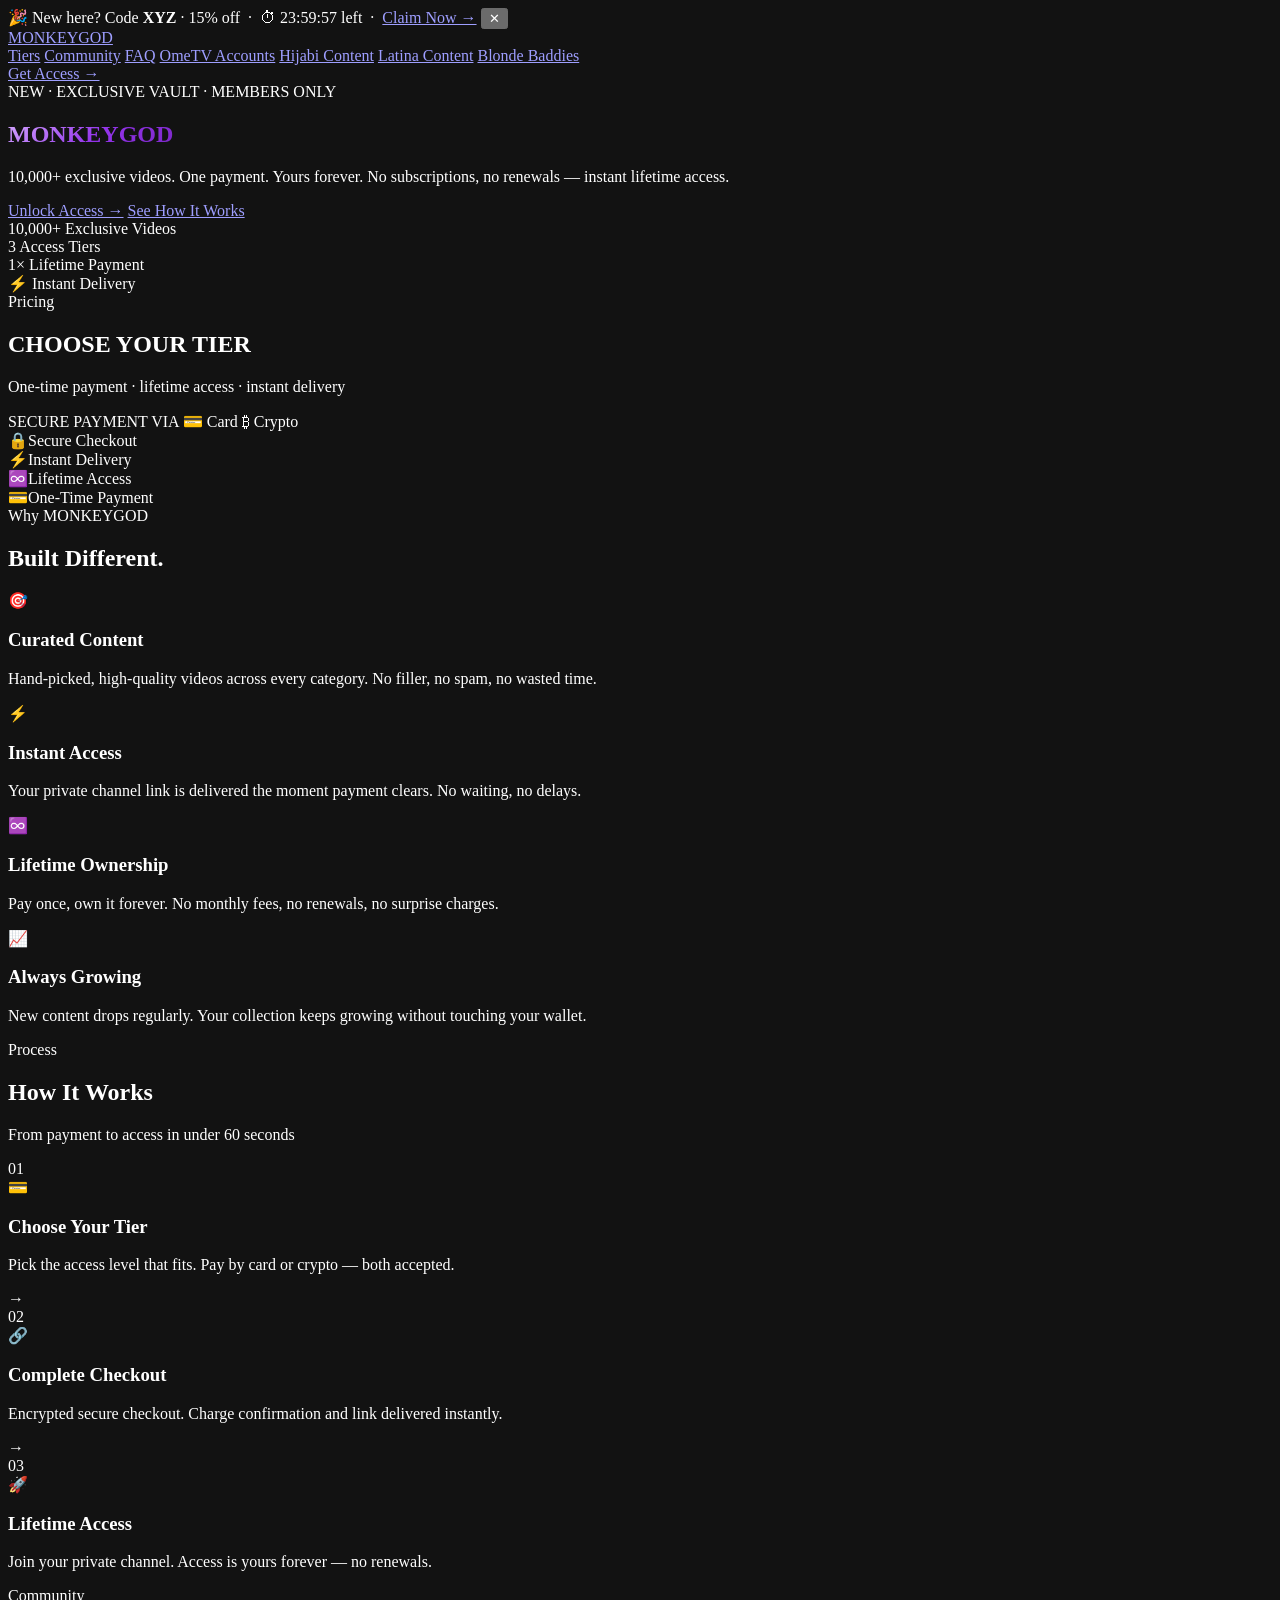
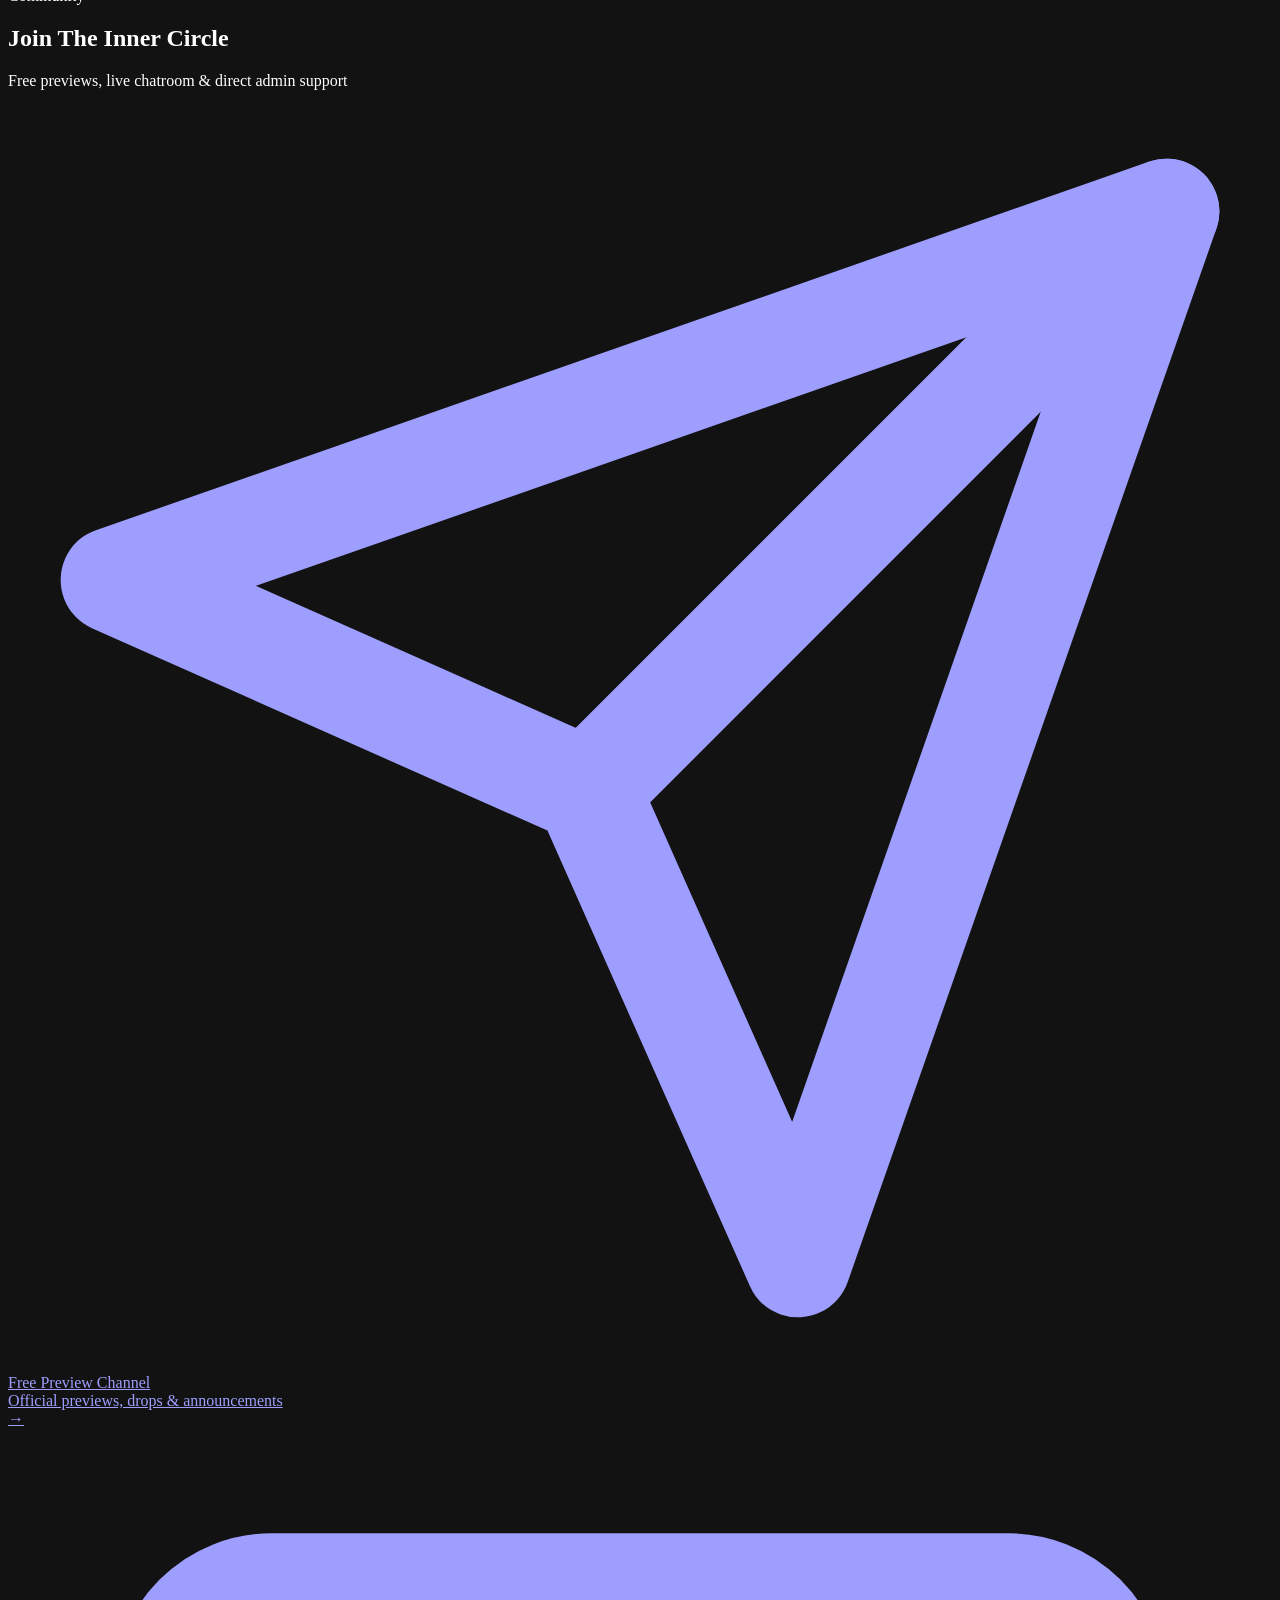
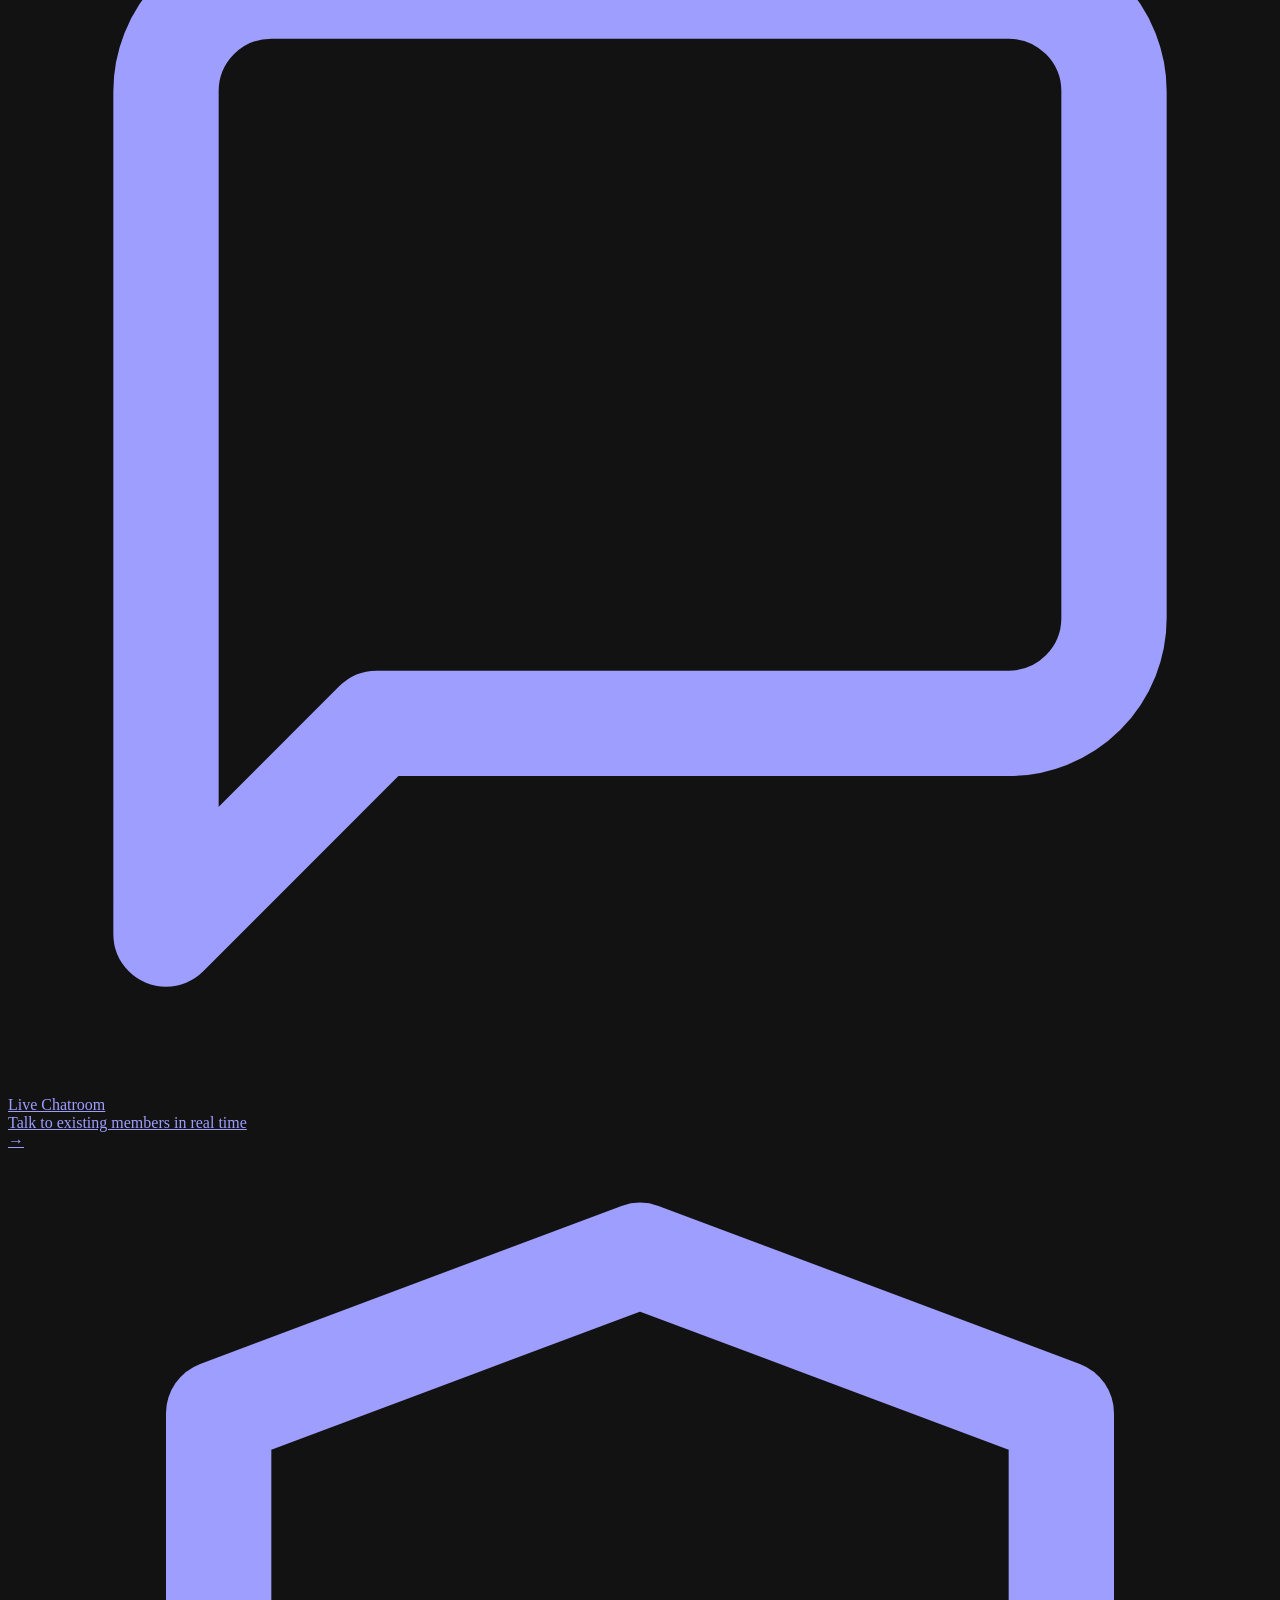
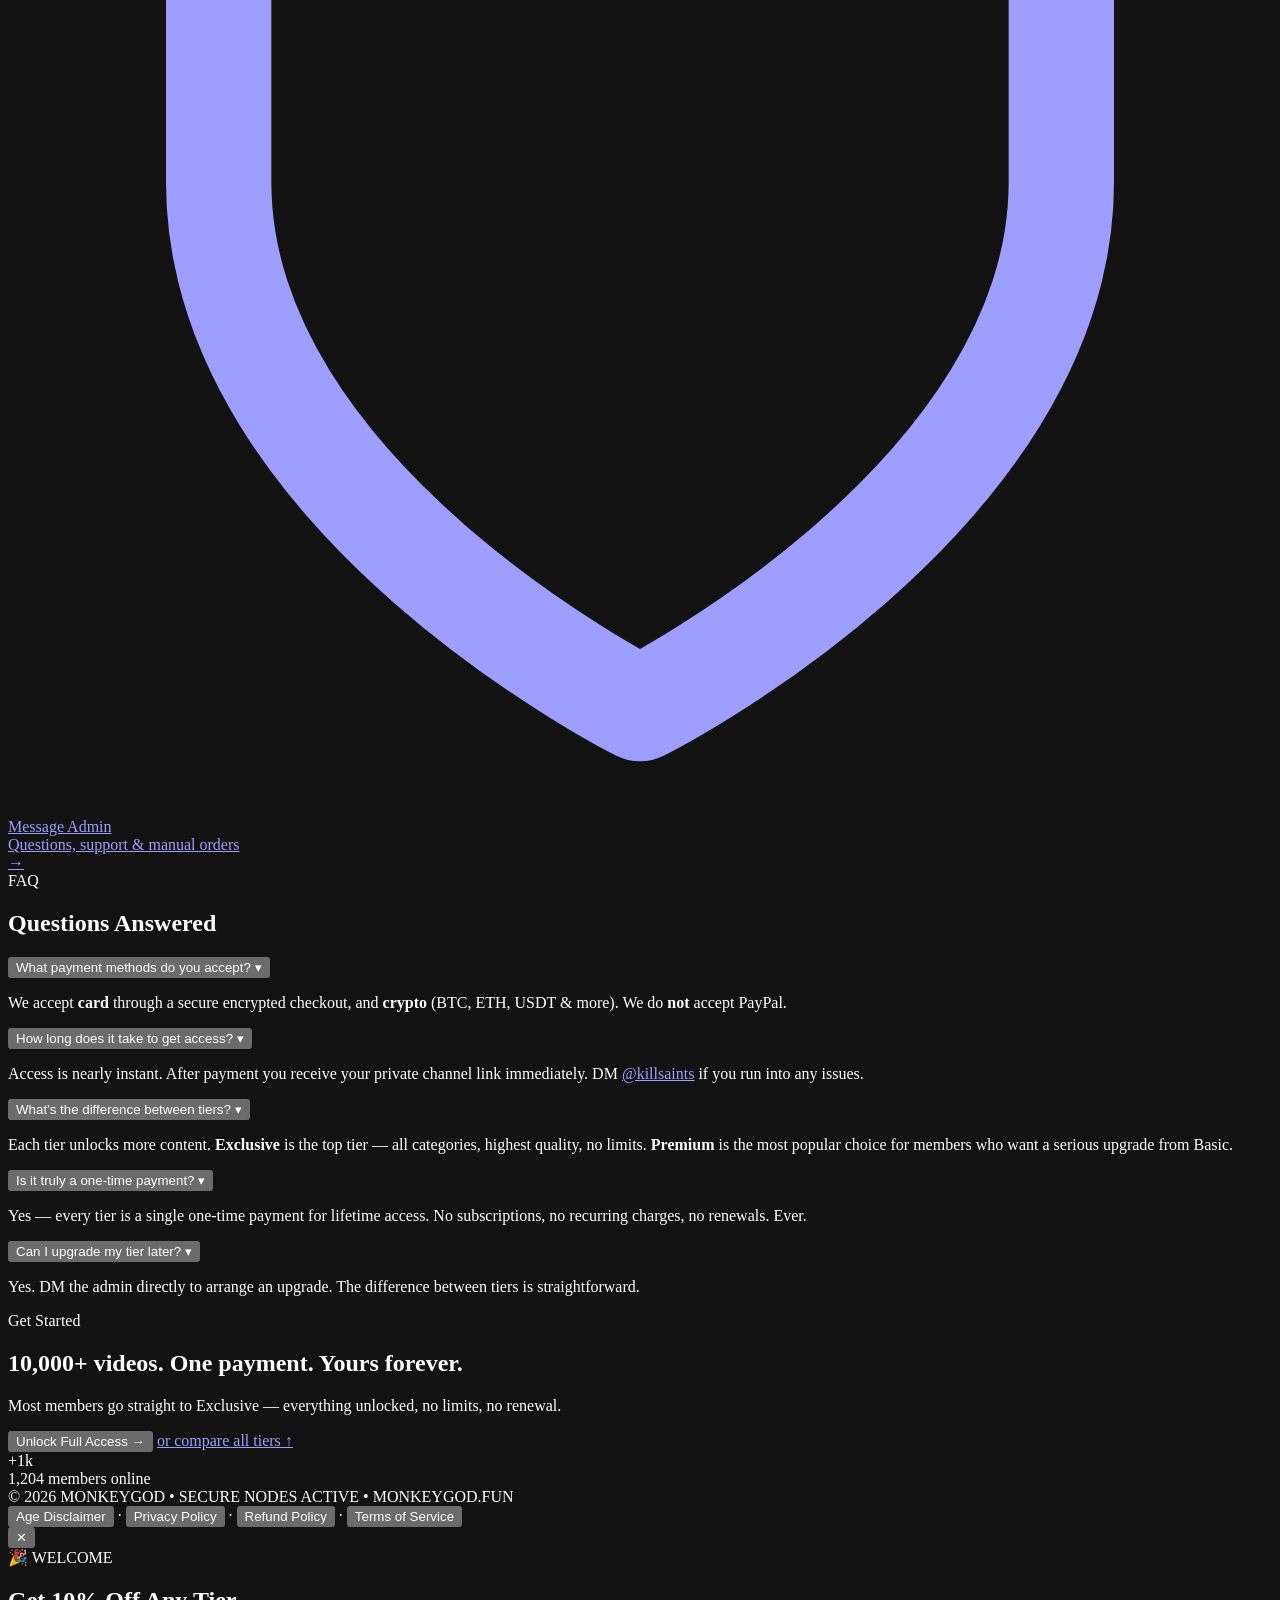
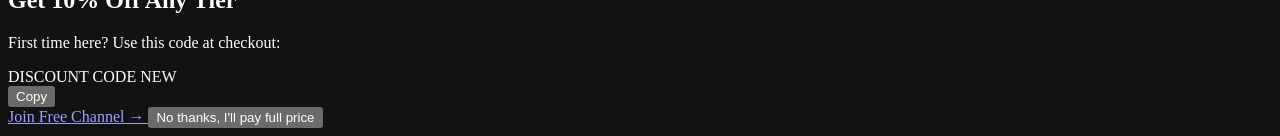
==== public/index.html @ 78e71efa "Update announcement code and contact information" ====
<!DOCTYPE html>
<html lang="en">
<head>
  <meta charset="utf-8" />
  <meta name="viewport" content="width=device-width, initial-scale=1" />
  <meta name="color-scheme" content="dark only" />
  <title>MONKEYGOD | Exclusive Access Vault</title>
  <meta name="description" content="Unlock the full MONKEYGOD vault. 10,000+ exclusive videos, lifetime access, instant delivery. Card &amp; crypto accepted." />
  <meta name="keywords" content="monkeygod, monkey app, omegle, ometv, no ban, unban system, vault" />
  <meta name="author" content="MONKEYGOD" />
  <meta property="og:site_name" content="MONKEYGOD" />
  <meta property="og:title" content="MONKEYGOD | Exclusive Access Vault" />
  <meta property="og:description" content="Unlock the full vault. Stay unbanned. Join the verified inner circle." />
  <meta property="og:type" content="website" />
  <meta property="og:image" content="/assets/og-image.svg" />
  <meta property="og:image:width" content="1200" />
  <meta property="og:image:height" content="630" />
  <meta name="twitter:card" content="summary_large_image" />
  <meta name="twitter:title" content="MONKEYGOD | Exclusive Access Vault" />
  <meta name="twitter:image" content="/assets/og-image.svg" />
  <link rel="icon" type="image/svg+xml" href="/assets/favicon.svg" />
  <link rel="preconnect" href="https://fonts.googleapis.com" />
  <link rel="preconnect" href="https://fonts.gstatic.com" crossorigin />
  <link href="https://fonts.googleapis.com/css2?family=Plus+Jakarta+Sans:wght@400;500;600;700;800;900&display=swap" rel="stylesheet" />
  <link rel="stylesheet" href="/styles.css?v=28" />
</head>
<body>

  <!-- ANNOUNCEMENT BANNER -->
  <div class="announce-bar" id="announce-bar">
    <span class="announce-text">
      🎉 New here? Code <strong class="announce-code">XYZ</strong> · 15% off
      &nbsp;·&nbsp;
      <span class="announce-timer-wrap">⏱ <span class="announce-timer" id="announce-timer">24:00:00</span> left</span>
      &nbsp;·&nbsp;
      <a href="#tiers" class="announce-link">Claim Now →</a>
    </span>
    <button class="announce-close" id="announce-close" aria-label="Dismiss banner">✕</button>
  </div>

  <!-- Background effects -->
  <div class="site-bg" aria-hidden="true">
    <div class="bg-grid"></div>
    <div class="bg-glow-top"></div>
    <div class="bg-glow-mid"></div>
  </div>

  <!-- NAV -->
  <header class="site-nav" id="site-nav">
    <div class="nav-inner">
      <a class="nav-logo" href="/">MONKEYGOD</a>
      <nav class="nav-links" aria-label="Site navigation">
        <a href="#tiers">Tiers</a>
        <a href="#community">Community</a>
        <a href="#faq">FAQ</a>
        <a href="/ometv">OmeTV Accounts</a>
        <a href="https://jabigod.xyz" target="_blank" rel="noopener">Hijabi Content</a>
        <a href="https://latinagod.xyz" target="_blank" rel="noopener">Latina Content</a>
        <a href="https://blondebaddies.xyz" target="_blank" rel="noopener">Blonde Baddies</a>
      </nav>
      <a href="#tiers" class="nav-cta">Get Access →</a>
    </div>
  </header>

  <!-- HERO -->
  <section class="hero">
    <div class="hero-inner">
      <div class="hero-eyebrow-pill">
        <span class="hero-pulse"></span>
        NEW · EXCLUSIVE VAULT · MEMBERS ONLY
      </div>
      <h1 class="hero-headline">
        <span style="background:linear-gradient(140deg,#d4a8ff 0%,#9333ea 55%,#7c28c7 100%);-webkit-background-clip:text;-webkit-text-fill-color:transparent;background-clip:text;display:inline-block">MONKEYGOD</span>
      </h1>
      <p class="hero-sub">10,000+ exclusive videos. One payment. Yours forever. No subscriptions, no renewals — instant lifetime access.</p>
      <div class="hero-actions">
        <a href="#tiers" class="hero-btn">Unlock Access →</a>
        <a href="#how" class="hero-ghost">See How It Works</a>
      </div>
      <div class="hero-stats">
        <div class="hero-stat">
          <span class="hero-stat-num">10,000+</span>
          <span class="hero-stat-label">Exclusive Videos</span>
        </div>
        <div class="hero-stat-div"></div>
        <div class="hero-stat">
          <span class="hero-stat-num">3</span>
          <span class="hero-stat-label">Access Tiers</span>
        </div>
        <div class="hero-stat-div"></div>
        <div class="hero-stat">
          <span class="hero-stat-num">1×</span>
          <span class="hero-stat-label">Lifetime Payment</span>
        </div>
        <div class="hero-stat-div"></div>
        <div class="hero-stat">
          <span class="hero-stat-num">⚡</span>
          <span class="hero-stat-label">Instant Delivery</span>
        </div>
      </div>
    </div>
  </section>

  <!-- PREVIEW SLIDER (hidden until videos added to config) -->
  <div class="preview-slider" id="preview-slider" hidden>
    <div class="ps-inner">
      <div class="ps-viewport">
        <div class="ps-track" id="ps-track"></div>
        <button class="ps-mute" id="ps-mute" aria-label="Toggle sound">🔇</button>
      </div>
      <button class="ps-arrow ps-prev" id="ps-prev" aria-label="Previous">‹</button>
      <button class="ps-arrow ps-next" id="ps-next" aria-label="Next">›</button>
      <div class="ps-dots" id="ps-dots"></div>
    </div>
  </div>

  <!-- PRICING — THE CENTERPIECE -->
  <section class="tiers-section reveal" id="tiers">
    <div class="section-inner">
      <div class="tiers-header">
        <div class="section-eyebrow">Pricing</div>
        <h2 class="tiers-title">CHOOSE YOUR TIER</h2>
        <p class="tiers-sub">One-time payment · lifetime access · instant delivery</p>
      </div>
      <div id="tier-grid" class="tier-grid"></div>
      <div class="pay-methods">
        SECURE PAYMENT VIA
        <span class="chip">💳 Card</span>
        <span class="chip">₿ Crypto</span>
      </div>
    </div>
  </section>

  <!-- TRUST STRIP -->
  <div class="trust-strip reveal">
    <div class="trust-item"><span class="trust-icon">🔒</span>Secure Checkout</div>
    <div class="trust-sep" aria-hidden="true"></div>
    <div class="trust-item"><span class="trust-icon">⚡</span>Instant Delivery</div>
    <div class="trust-sep" aria-hidden="true"></div>
    <div class="trust-item"><span class="trust-icon">♾️</span>Lifetime Access</div>
    <div class="trust-sep" aria-hidden="true"></div>
    <div class="trust-item"><span class="trust-icon">💳</span>One-Time Payment</div>
  </div>

  <!-- WHY MONKEYGOD -->
  <section class="page-section why-section reveal" id="why">
    <div class="section-inner">
      <div class="section-eyebrow">Why MONKEYGOD</div>
      <h2 class="section-title">Built Different.</h2>
      <div class="why-grid">
        <div class="why-card">
          <div class="why-icon">🎯</div>
          <h3>Curated Content</h3>
          <p>Hand-picked, high-quality videos across every category. No filler, no spam, no wasted time.</p>
        </div>
        <div class="why-card">
          <div class="why-icon">⚡</div>
          <h3>Instant Access</h3>
          <p>Your private channel link is delivered the moment payment clears. No waiting, no delays.</p>
        </div>
        <div class="why-card">
          <div class="why-icon">♾️</div>
          <h3>Lifetime Ownership</h3>
          <p>Pay once, own it forever. No monthly fees, no renewals, no surprise charges.</p>
        </div>
        <div class="why-card">
          <div class="why-icon">📈</div>
          <h3>Always Growing</h3>
          <p>New content drops regularly. Your collection keeps growing without touching your wallet.</p>
        </div>
      </div>
    </div>
  </section>

  <!-- HOW IT WORKS -->
  <section class="page-section how-section reveal" id="how">
    <div class="section-inner">
      <div class="section-eyebrow">Process</div>
      <h2 class="section-title">How It Works</h2>
      <p class="section-sub">From payment to access in under 60 seconds</p>
      <div class="steps">
        <div class="step">
          <div class="step-num">01</div>
          <div class="step-icon">💳</div>
          <h3 class="step-title">Choose Your Tier</h3>
          <p class="step-desc">Pick the access level that fits. Pay by card or crypto — both accepted.</p>
        </div>
        <div class="step-arrow" aria-hidden="true">→</div>
        <div class="step">
          <div class="step-num">02</div>
          <div class="step-icon">🔗</div>
          <h3 class="step-title">Complete Checkout</h3>
          <p class="step-desc">Encrypted secure checkout. Charge confirmation and link delivered instantly.</p>
        </div>
        <div class="step-arrow" aria-hidden="true">→</div>
        <div class="step">
          <div class="step-num">03</div>
          <div class="step-icon">🚀</div>
          <h3 class="step-title">Lifetime Access</h3>
          <p class="step-desc">Join your private channel. Access is yours forever — no renewals.</p>
        </div>
      </div>
    </div>
  </section>

  <!-- COMMUNITY -->
  <section class="page-section community-section reveal" id="community">
    <div class="section-inner">
      <div class="section-eyebrow">Community</div>
      <h2 class="section-title">Join The Inner Circle</h2>
      <p class="section-sub">Free previews, live chatroom &amp; direct admin support</p>

      <div class="community-links">
        <a id="btn-channel" class="community-card" href="#" target="_blank" rel="noopener">
          <div class="community-icon">
            <svg viewBox="0 0 24 24" fill="none" stroke="currentColor" stroke-width="2" stroke-linecap="round" stroke-linejoin="round" aria-hidden="true">
              <line x1="22" y1="2" x2="11" y2="13"></line>
              <polygon points="22 2 15 22 11 13 2 9 22 2"></polygon>
            </svg>
          </div>
          <div class="community-text">
            <div class="community-title">Free Preview Channel</div>
            <div class="community-sub">Official previews, drops &amp; announcements</div>
          </div>
          <span class="community-arrow" aria-hidden="true">→</span>
        </a>

        <a id="btn-chatroom" class="community-card" href="#" target="_blank" rel="noopener">
          <div class="community-icon">
            <svg viewBox="0 0 24 24" fill="none" stroke="currentColor" stroke-width="2" stroke-linecap="round" stroke-linejoin="round" aria-hidden="true">
              <path d="M21 15a2 2 0 0 1-2 2H7l-4 4V5a2 2 0 0 1 2-2h14a2 2 0 0 1 2 2z"></path>
            </svg>
          </div>
          <div class="community-text">
            <div class="community-title">Live Chatroom</div>
            <div class="community-sub">Talk to existing members in real time</div>
          </div>
          <span class="community-arrow" aria-hidden="true">→</span>
        </a>

        <a id="btn-admin" class="community-card" href="#" target="_blank" rel="noopener">
          <div class="community-icon">
            <svg viewBox="0 0 24 24" fill="none" stroke="currentColor" stroke-width="2" stroke-linecap="round" stroke-linejoin="round" aria-hidden="true">
              <path d="M12 22s8-4 8-10V5l-8-3-8 3v7c0 6 8 10 8 10z"></path>
            </svg>
          </div>
          <div class="community-text">
            <div class="community-title">Message Admin</div>
            <div class="community-sub">Questions, support &amp; manual orders</div>
          </div>
          <span class="community-arrow" aria-hidden="true">→</span>
        </a>
      </div>
    </div>
  </section>

  <!-- FAQ -->
  <section class="page-section faq-section reveal" id="faq">
    <div class="section-inner faq-inner">
      <div class="section-eyebrow">FAQ</div>
      <h2 class="section-title">Questions Answered</h2>
      <div class="faq">
        <div class="faq-item">
          <button class="faq-question">What payment methods do you accept? <span class="faq-chevron">▾</span></button>
          <div class="faq-answer"><p>We accept <b>card</b> through a secure encrypted checkout, and <b>crypto</b> (BTC, ETH, USDT &amp; more). We do <b>not</b> accept PayPal.</p></div>
        </div>
        <div class="faq-item">
          <button class="faq-question">How long does it take to get access? <span class="faq-chevron">▾</span></button>
          <div class="faq-answer"><p>Access is nearly instant. After payment you receive your private channel link immediately. DM <a href="https://t.me/killsaints" target="_blank" rel="noopener">@killsaints</a> if you run into any issues.</p></div>
        </div>
        <div class="faq-item">
          <button class="faq-question">What's the difference between tiers? <span class="faq-chevron">▾</span></button>
          <div class="faq-answer"><p>Each tier unlocks more content. <b>Exclusive</b> is the top tier — all categories, highest quality, no limits. <b>Premium</b> is the most popular choice for members who want a serious upgrade from Basic.</p></div>
        </div>
        <div class="faq-item">
          <button class="faq-question">Is it truly a one-time payment? <span class="faq-chevron">▾</span></button>
          <div class="faq-answer"><p>Yes — every tier is a single one-time payment for lifetime access. No subscriptions, no recurring charges, no renewals. Ever.</p></div>
        </div>
        <div class="faq-item">
          <button class="faq-question">Can I upgrade my tier later? <span class="faq-chevron">▾</span></button>
          <div class="faq-answer"><p>Yes. DM the admin directly to arrange an upgrade. The difference between tiers is straightforward.</p></div>
        </div>
      </div>
    </div>
  </section>

  <!-- FINAL CTA -->
  <section class="final-cta reveal">
    <div class="final-cta-inner">
      <div class="section-eyebrow">Get Started</div>
      <h2 class="cta-heading">10,000+ videos. One payment. Yours forever.</h2>
      <p class="cta-sub">Most members go straight to Exclusive — everything unlocked, no limits, no renewal.</p>
      <button class="hero-btn" id="cta-exclusive-btn">Unlock Full Access →</button>
      <a href="#tiers" class="cta-compare">or compare all tiers ↑</a>
    </div>
  </section>

  <!-- MEMBERS BAR -->
  <div class="members">
    <div class="member-dots"><span></span><span></span><span></span><span>+1k</span></div>
    <span id="members-count">1,204 members online</span>
  </div>

  <!-- FOOTER -->
  <footer class="site-footer">
    &copy; 2026 MONKEYGOD &bull; SECURE NODES ACTIVE &bull; MONKEYGOD.FUN
    <div class="footer-legal">
      <button class="legal-btn" data-policy="age">Age Disclaimer</button>
      <span class="footer-sep">·</span>
      <button class="legal-btn" data-policy="privacy">Privacy Policy</button>
      <span class="footer-sep">·</span>
      <button class="legal-btn" data-policy="refund">Refund Policy</button>
      <span class="footer-sep">·</span>
      <button class="legal-btn" data-policy="terms">Terms of Service</button>
    </div>
  </footer>

  <!-- WELCOME POPUP -->
  <div id="welcome-popup" class="welcome-overlay" hidden>
    <div class="welcome-card" role="dialog" aria-modal="true">
      <button class="welcome-close" id="welcome-close" aria-label="Close">✕</button>
      <div class="welcome-tag">🎉 WELCOME</div>
      <h2 class="welcome-title">Get 10% Off Any Tier</h2>
      <p class="welcome-sub">First time here? Use this code at checkout:</p>
      <div class="welcome-code-chip">
        <div class="welcome-code-inner">
          <span class="welcome-code-label">DISCOUNT CODE</span>
          <span class="welcome-code-val">NEW</span>
        </div>
        <button class="welcome-code-copy" id="welcome-copy" aria-label="Copy discount code">Copy</button>
      </div>
      <a class="welcome-btn" href="https://t.me/+Q2cSul0OxOs1ODhh" target="_blank" rel="noopener" id="welcome-join">
        Join Free Channel →
      </a>
      <button class="welcome-skip" id="welcome-skip">No thanks, I'll pay full price</button>
    </div>
  </div>

  <!-- CRYPTO MODAL -->
  <div id="crypto-modal" class="modal-overlay" hidden>
    <div class="modal" role="dialog" aria-modal="true" aria-labelledby="cr-title">
      <button class="modal-close" data-close>✕</button>
      <h3 id="cr-title" class="modal-title">Pay with Crypto</h3>
      <p class="modal-sub">Send <b id="cr-amount">—</b> for <b id="cr-product">—</b> to any address below.</p>
      <div id="crypto-list" class="crypto-list"></div>
      <a id="cr-admin" class="pay-btn pay-btn-card" href="#" target="_blank" rel="noopener">📨 Message Admin</a>
      <p class="co-fineprint">Double-check the network before sending. Wrong-network transfers can't be recovered.</p>
    </div>
  </div>

  <!-- POLICY MODAL -->
  <div id="policy-modal" class="modal-overlay" hidden>
    <div class="modal policy-modal" role="dialog" aria-modal="true" aria-labelledby="policy-title">
      <button class="modal-close" id="policy-close">✕</button>
      <h3 id="policy-title" class="modal-title"></h3>
      <div id="policy-body" class="policy-body"></div>
    </div>
  </div>

  <div id="toast" class="toast" hidden></div>

  <script src="/script.js?v=22"></script>
  <script>
  /* ── Welcome popup — shows once per browser session ── */
  (function () {
    if (sessionStorage.getItem('mg_popup_seen')) return;
    const popup = document.getElementById('welcome-popup');
    const close = () => {
      popup.classList.remove('welcome-visible');
      setTimeout(() => { popup.hidden = true; }, 280);
      sessionStorage.setItem('mg_popup_seen', '1');
      document.body.style.overflow = '';
    };
    setTimeout(() => {
      popup.hidden = false;
      requestAnimationFrame(() => popup.classList.add('welcome-visible'));
      document.body.style.overflow = 'hidden';
    }, 1800);
    document.getElementById('welcome-close').addEventListener('click', close);
    document.getElementById('welcome-skip').addEventListener('click', close);
    document.getElementById('welcome-join').addEventListener('click', close);
    popup.addEventListener('click', e => { if (e.target === popup) close(); });
    document.addEventListener('keydown', e => { if (e.key === 'Escape' && !popup.hidden) close(); });
    document.getElementById('welcome-copy').addEventListener('click', async function () {
      try { await navigator.clipboard.writeText('NEW'); } catch {}
      this.textContent = 'Copied ✓';
      setTimeout(() => { if (this) this.textContent = 'Copy'; }, 2000);
    });
  })();
  </script>
  <script>
  /* ── 24h Banner Countdown (code NEW · 10% off) ── */
  (function () {
    var COUNTDOWN_DURATION = 24 * 60 * 60 * 1000;
    var COUNTDOWN_KEY      = 'mg_countdown_start';

    var bar     = document.getElementById('announce-bar');
    var timerEl = document.getElementById('announce-timer');
    var closeBtn= document.getElementById('announce-close');

    function hideBanner(instant) {
      if (!bar) return;
      bar.classList.add('announce-hidden');
      document.documentElement.style.setProperty('--banner-h', '0px');
      if (instant) { bar.hidden = true; }
      else         { setTimeout(function(){ bar.hidden = true; }, 320); }
    }

    // Countdown restarts every 24h per visitor — it's a recurring nudge
    // toward the evergreen NEW/10% code, not a one-time expiring sale.
    if (!localStorage.getItem(COUNTDOWN_KEY)) {
      localStorage.setItem(COUNTDOWN_KEY, String(Date.now()));
    }
    var countdownStart = parseInt(localStorage.getItem(COUNTDOWN_KEY), 10);

    function pad(n) { return String(n).padStart(2, '0'); }

    function tick() {
      var elapsed = Date.now() - countdownStart;
      var remaining = COUNTDOWN_DURATION - (elapsed % COUNTDOWN_DURATION);
      var h = Math.floor(remaining / 3600000);
      var m = Math.floor((remaining % 3600000) / 60000);
      var s = Math.floor((remaining % 60000) / 1000);
      if (timerEl) timerEl.textContent = pad(h) + ':' + pad(m) + ':' + pad(s);
    }

    tick();
    var iv = setInterval(tick, 1000);

    // X closes the banner visually for this session; timer keeps running
    // in the background and it reappears on the next fresh session.
    function dismissBanner() {
      hideBanner(false);
      sessionStorage.setItem('mg_banner_dismissed', '1');
    }
    if (sessionStorage.getItem('mg_banner_dismissed')) { hideBanner(true); }
    if (closeBtn) closeBtn.addEventListener('click', dismissBanner);
  })();
  </script>
  <script>
  /* ── Legal policy modals ── */
  (function () {
    const POLICIES = {
      age: {
        title: 'Age Disclaimer',
        html: `
          <p><strong>This website contains adult content intended for individuals 18 years of age or older.</strong></p>
          <p>By accessing MONKEYGOD and any content hosted on this platform, you confirm and represent that:</p>
          <ul>
            <li>You are at least 18 years of age, or the age of majority in your jurisdiction, whichever is greater.</li>
            <li>Viewing adult content is legal in your jurisdiction.</li>
            <li>You are accessing this content of your own free will and are not doing so on behalf of a minor.</li>
            <li>You understand this site contains explicit adult material and you consent to viewing it.</li>
          </ul>
          <p>If you are under 18 years of age, or if adult content is illegal in your jurisdiction, you must exit this site immediately.</p>
          <p><strong>Parental Controls:</strong> Parents and guardians are advised to use parental control software to prevent minors from accessing adult content online. Resources such as <a href="https://www.cybertipline.org" target="_blank" rel="noopener">CyberTipline</a> are available to report illegal content involving minors.</p>
          <p>All models, performers, and individuals depicted in content distributed through this platform are 18 years of age or older at the time of production. Age verification records are maintained in compliance with applicable law.</p>
        `
      },
      privacy: {
        title: 'Privacy Policy',
        html: `
          <p><em>Last updated: January 2026</em></p>
          <h4>Information We Collect</h4>
          <p>We collect only the minimum information necessary to operate this service:</p>
          <ul>
            <li><strong>Payment information</strong> — processed securely by our encrypted payment processor. We never store, see, or have access to your card number or CVV.</li>
            <li><strong>Contact information</strong> — if you voluntarily message admin, your Telegram username may be retained to fulfil your order.</li>
            <li><strong>Technical data</strong> — IP address and browser type, logged automatically for security and fraud prevention.</li>
          </ul>
          <h4>How We Use Your Information</h4>
          <ul>
            <li>To process and fulfil your order</li>
            <li>To contact you regarding your purchase</li>
            <li>To prevent fraud and abuse</li>
          </ul>
          <h4>Data Sharing</h4>
          <p>We do not sell, rent, or share your personal information with third parties except as required to process payments or as required by law.</p>
          <h4>Data Retention</h4>
          <p>Transaction records are retained for a minimum of 7 years as required by financial regulations. Technical logs are purged after 90 days.</p>
          <h4>Your Rights</h4>
          <p>Depending on your jurisdiction, you may have the right to access, correct, or delete your personal data. To submit a data request, contact admin via Telegram.</p>
          <h4>Cookies</h4>
          <p>This site uses only essential session cookies required for checkout functionality. No tracking or advertising cookies are used.</p>
          <h4>Contact</h4>
          <p>For privacy-related enquiries, contact us via Telegram: @killsaints</p>
        `
      },
      refund: {
        title: 'Refund Policy',
        html: `
          <p><em>Last updated: January 2026</em></p>
          <h4>All Sales Are Final</h4>
          <p>Due to the nature of digital content, all purchases are final and non-refundable once access has been delivered. By completing checkout, you acknowledge that you waive any right to a refund once your private channel link has been provided.</p>
          <h4>Non-Delivery</h4>
          <p>If you completed payment but did not receive access within 24 hours, contact admin via Telegram (@killsaints) with proof of payment. We will fulfil your order promptly or, at our sole discretion, issue a refund.</p>
          <h4>Duplicate Charges</h4>
          <p>If you were charged more than once for the same order, contact admin immediately with both transaction receipts. Duplicate charges will be fully refunded.</p>
          <h4>Chargebacks</h4>
          <p>Filing a chargeback without first contacting us may result in permanent termination of your access and a ban from future purchases. We cooperate fully with payment processors on dispute investigations and will provide evidence of delivery.</p>
          <h4>Contact</h4>
          <p>All refund enquiries: Telegram @killsaints. Please include your payment confirmation number.</p>
        `
      },
      terms: {
        title: 'Terms of Service',
        html: `
          <p><em>Last updated: January 2026</em></p>
          <h4>1. Eligibility</h4>
          <p>You must be at least 18 years of age to access or purchase from this platform. By using this site you represent that you meet this requirement. Access by minors is strictly prohibited.</p>
          <h4>2. License</h4>
          <p>Upon purchase, you receive a personal, non-exclusive, non-transferable license to access the content in your purchased tier for personal, non-commercial use only. One license per individual. Sharing account access is prohibited.</p>
          <h4>3. Prohibited Conduct</h4>
          <p>You agree not to:</p>
          <ul>
            <li>Redistribute, re-upload, resell, or share any content from this platform</li>
            <li>Share your private channel link with any third party</li>
            <li>Screenshot, record, or otherwise copy content for distribution</li>
            <li>Use content for any commercial purpose</li>
            <li>Attempt to circumvent any access controls</li>
            <li>Use this platform for any unlawful purpose</li>
          </ul>
          <h4>4. DMCA &amp; Content Removal</h4>
          <p>We respect intellectual property rights and comply fully with the Digital Millennium Copyright Act (DMCA) and all applicable content removal laws. If you believe any content hosted or distributed through this platform infringes your copyright or violates any law, submit a takedown notice to:</p>
          <p><strong>DMCA Agent:</strong> Telegram @killsaints<br>
          Include: (a) identification of the copyrighted work, (b) identification of the infringing material and its location, (c) your contact information, (d) a statement of good faith belief, (e) a statement of accuracy under penalty of perjury.</p>
          <p><strong>We will remove any reported content promptly upon receipt of a valid notice.</strong> We do not protect infringing content and maintain a repeat-infringer termination policy.</p>
          <h4>5. Termination</h4>
          <p>We reserve the right to revoke access without refund for violation of these terms, including redistribution of content or chargebacks filed in bad faith.</p>
          <h4>6. Disclaimer</h4>
          <p>Content is provided "as is." We make no warranties regarding uninterrupted access. We are not liable for any damages arising from use of this platform beyond the amount paid for access.</p>
          <h4>7. Governing Law</h4>
          <p>These terms are governed by applicable law. Disputes shall be resolved through binding arbitration or the courts of the applicable jurisdiction.</p>
          <h4>8. Changes</h4>
          <p>We may update these terms at any time. Continued use of the platform after changes constitutes acceptance of the revised terms.</p>
        `
      }
    };

    const overlay = document.getElementById('policy-modal');
    const titleEl = document.getElementById('policy-title');
    const bodyEl  = document.getElementById('policy-body');
    const closeBtn = document.getElementById('policy-close');

    function openPolicy(key) {
      const p = POLICIES[key];
      if (!p) return;
      titleEl.textContent = p.title;
      bodyEl.innerHTML = p.html;
      overlay.hidden = false;
      document.body.style.overflow = 'hidden';
    }
    function closePolicy() {
      overlay.hidden = true;
      document.body.style.overflow = '';
    }

    document.querySelectorAll('.legal-btn').forEach(btn =>
      btn.addEventListener('click', () => openPolicy(btn.dataset.policy))
    );
    closeBtn.addEventListener('click', closePolicy);
    overlay.addEventListener('click', e => { if (e.target === overlay) closePolicy(); });
    document.addEventListener('keydown', e => { if (e.key === 'Escape' && !overlay.hidden) closePolicy(); });
  })();
  </script>
</body>
</html>
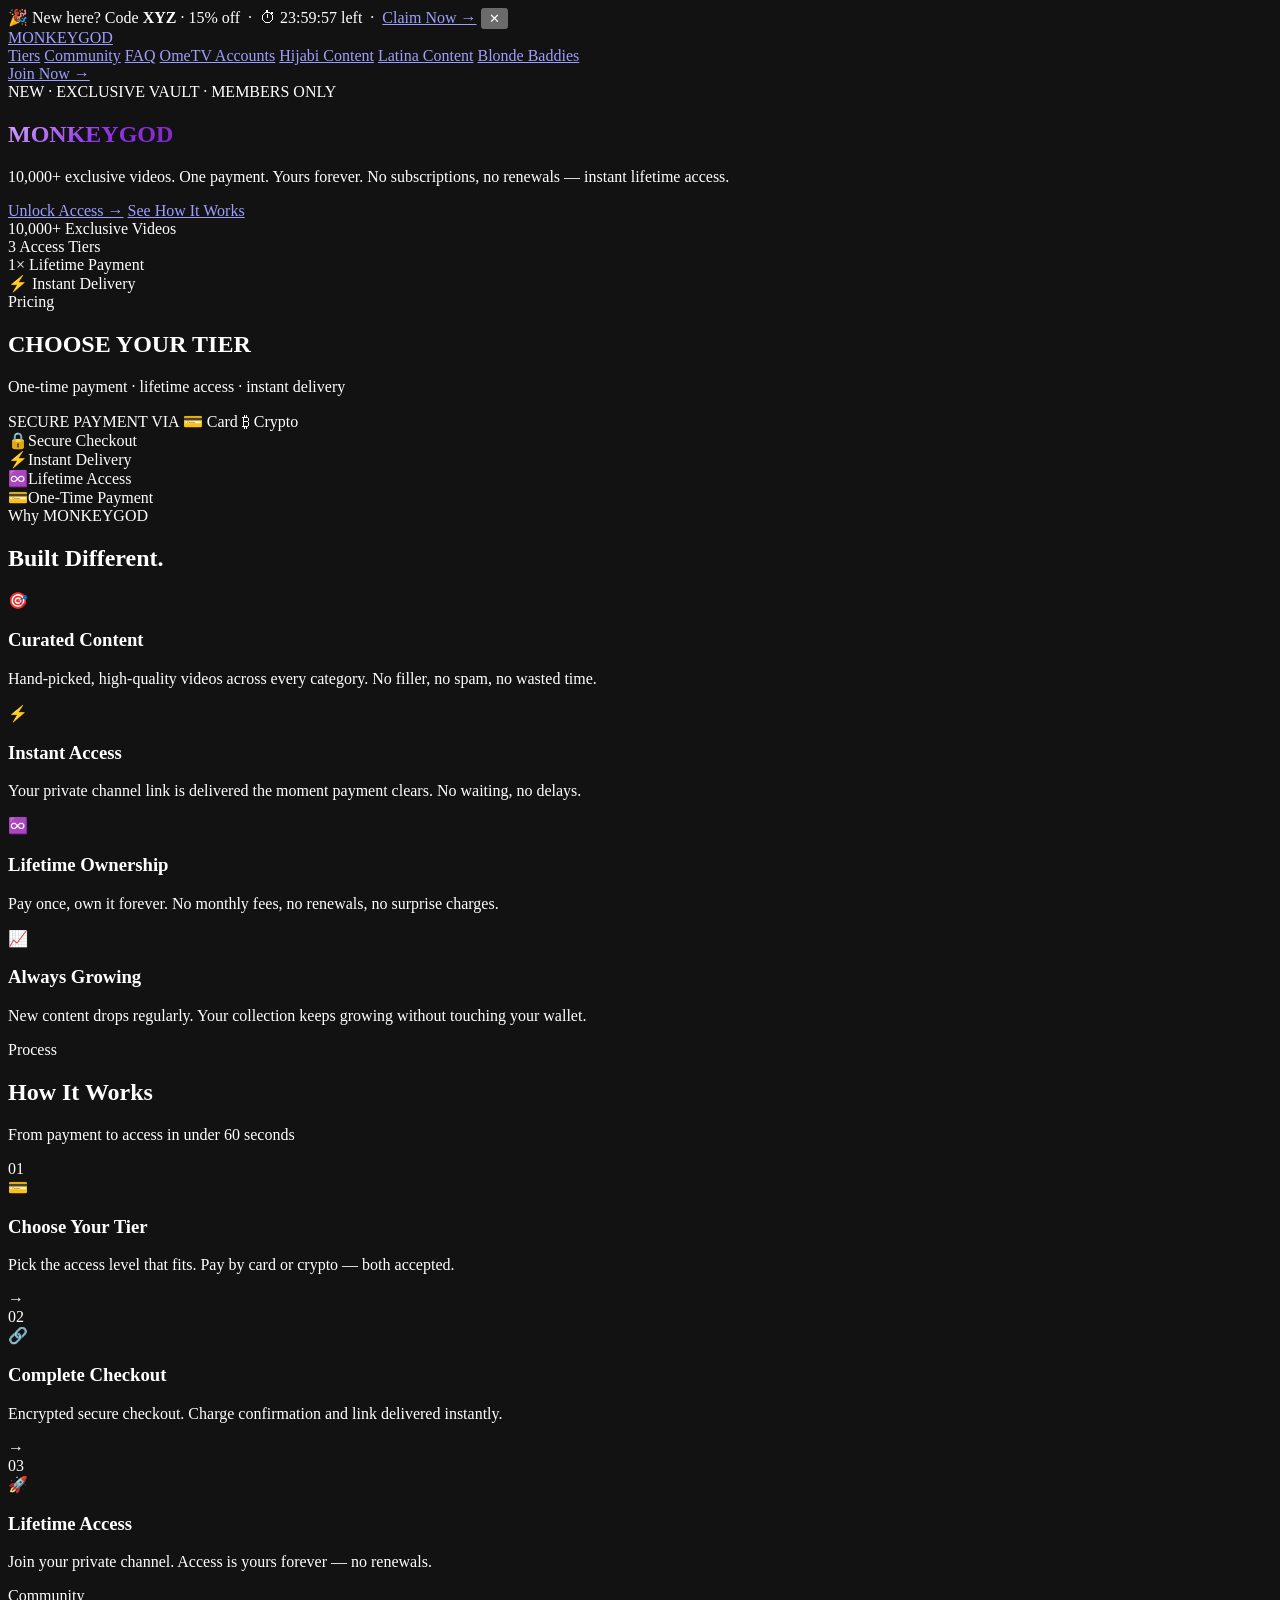
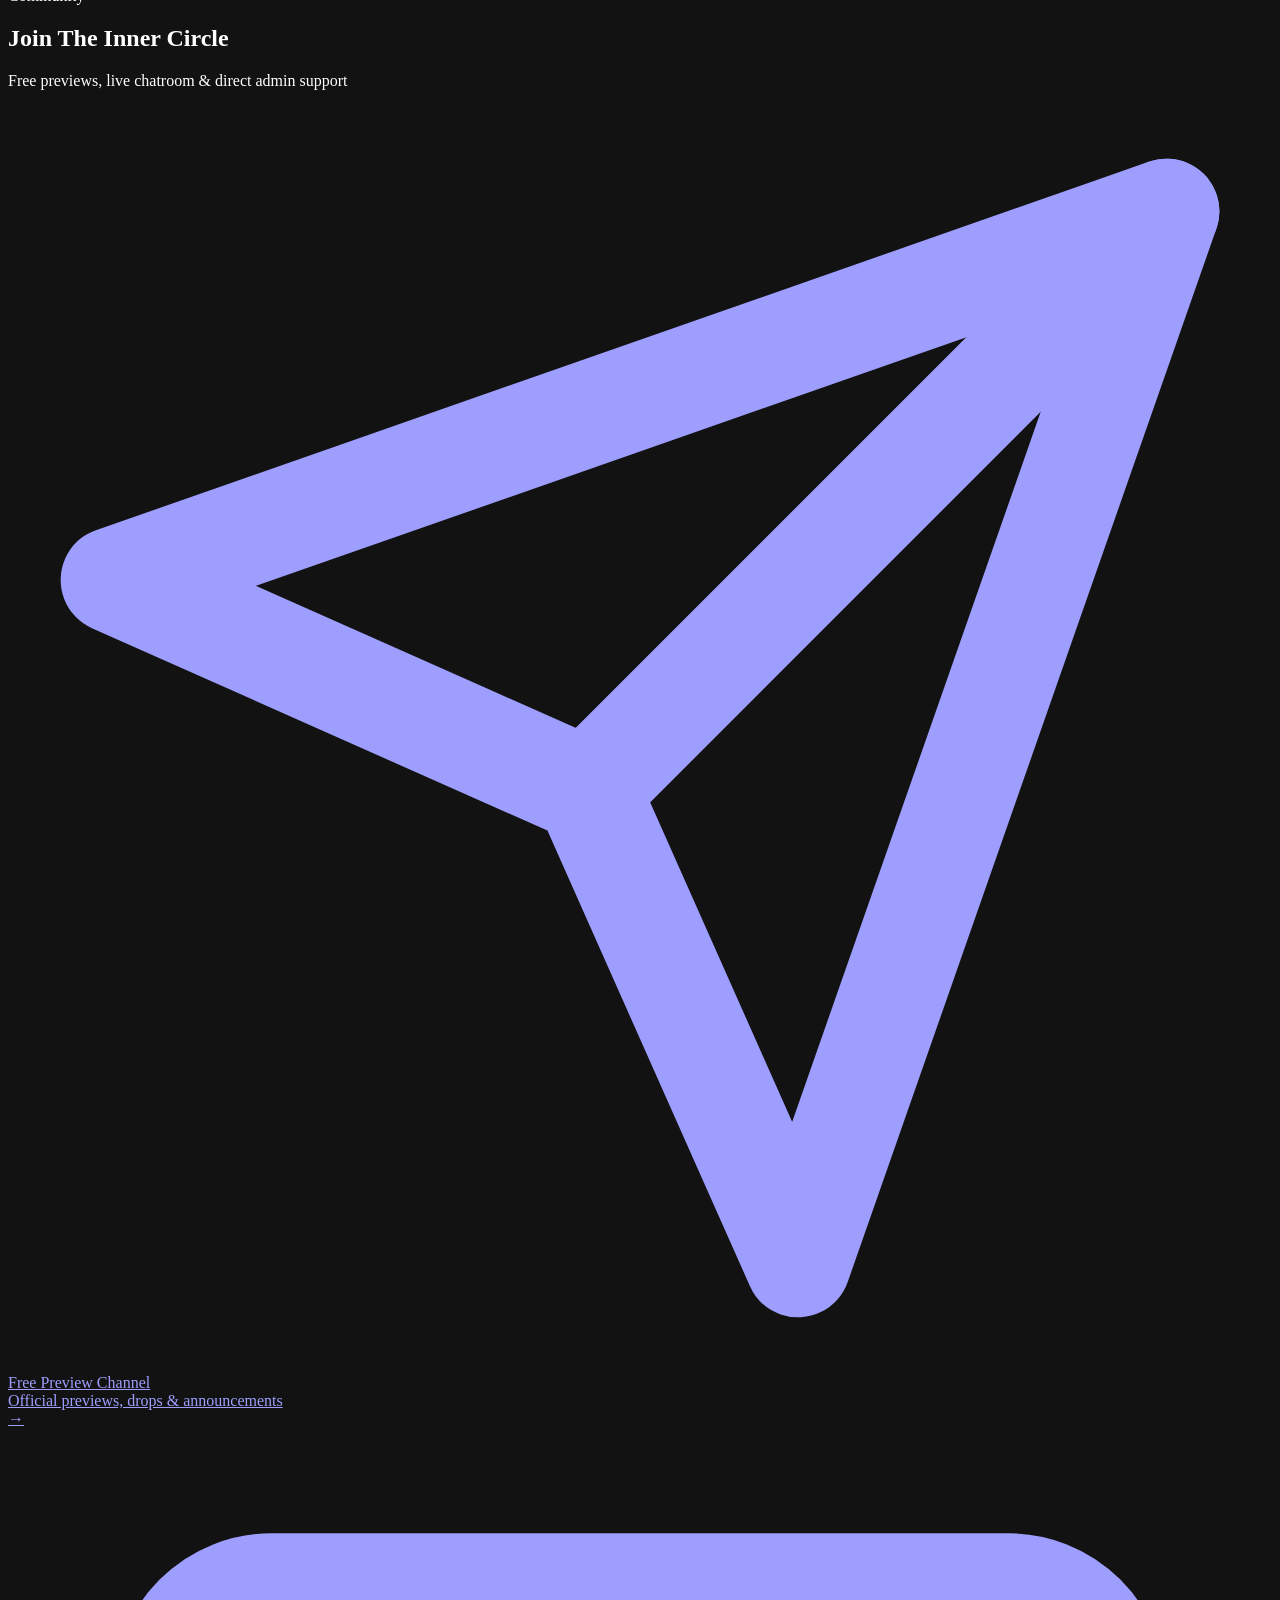
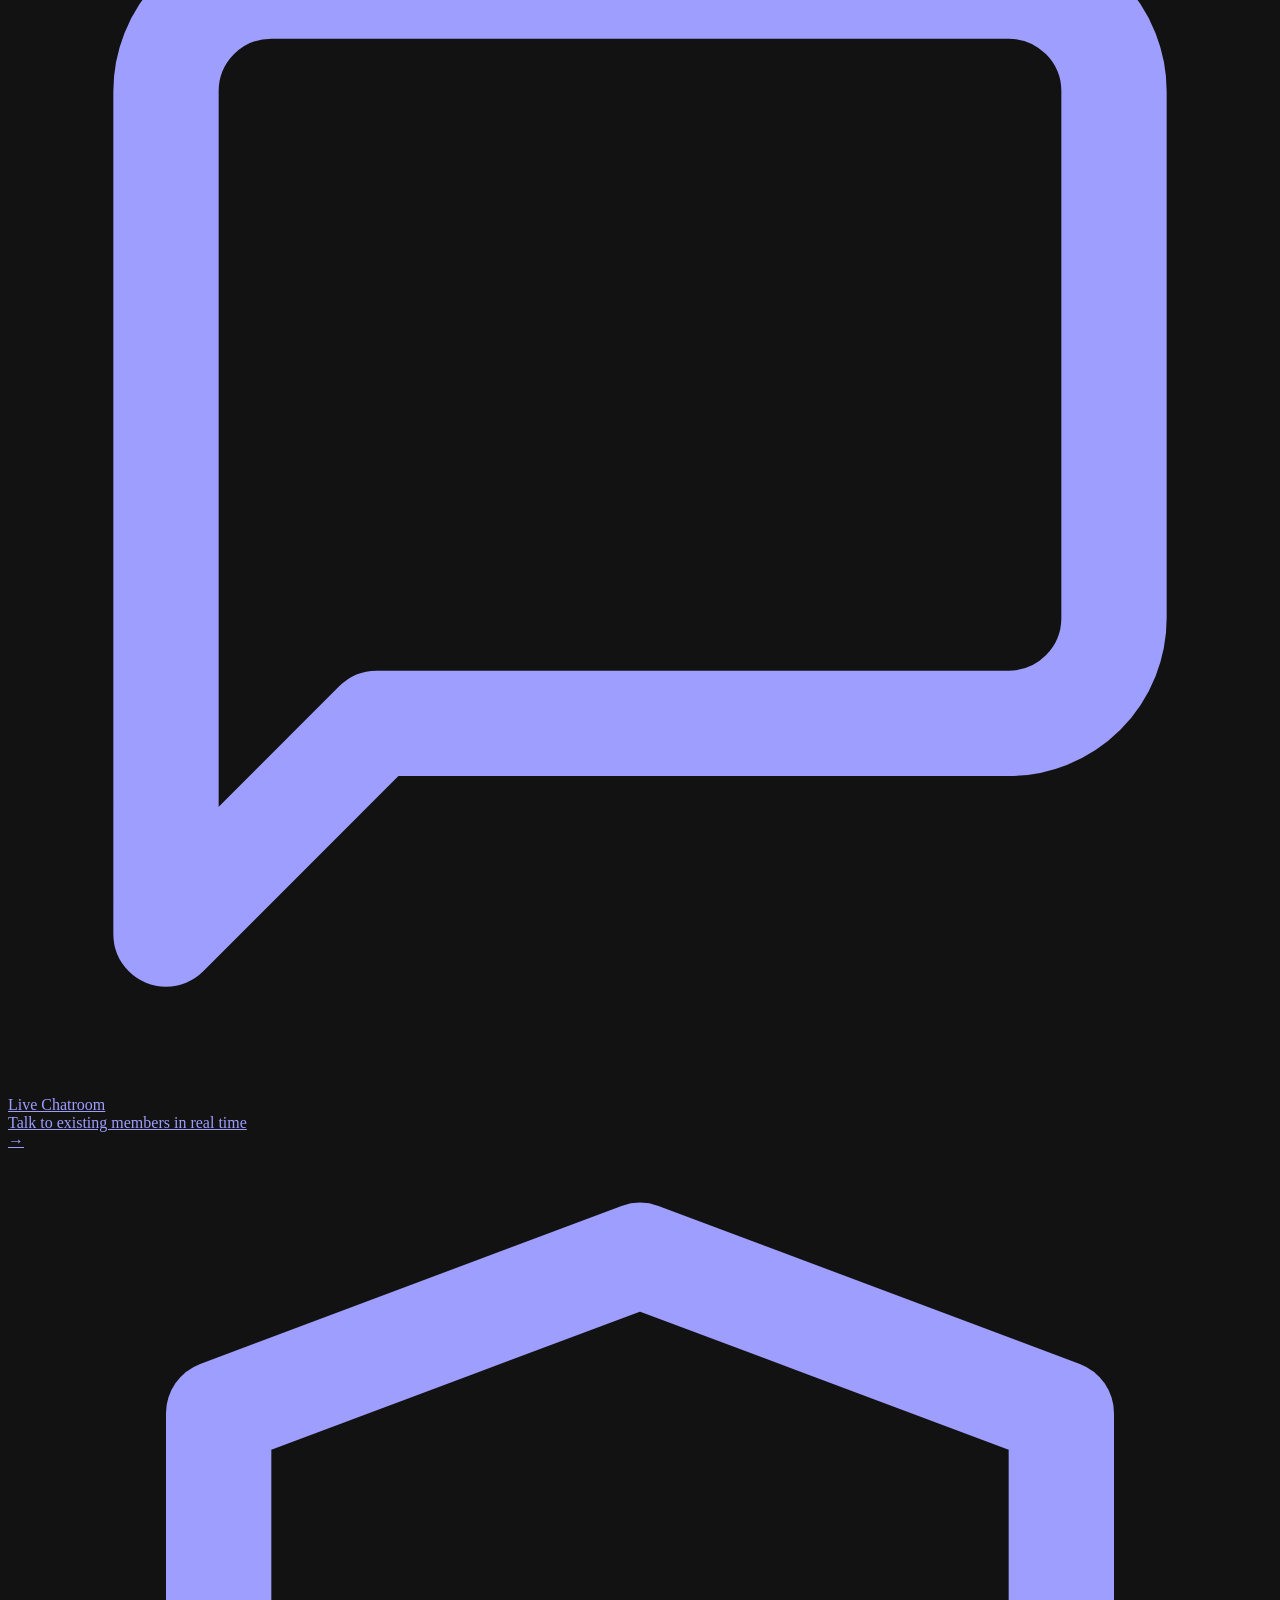
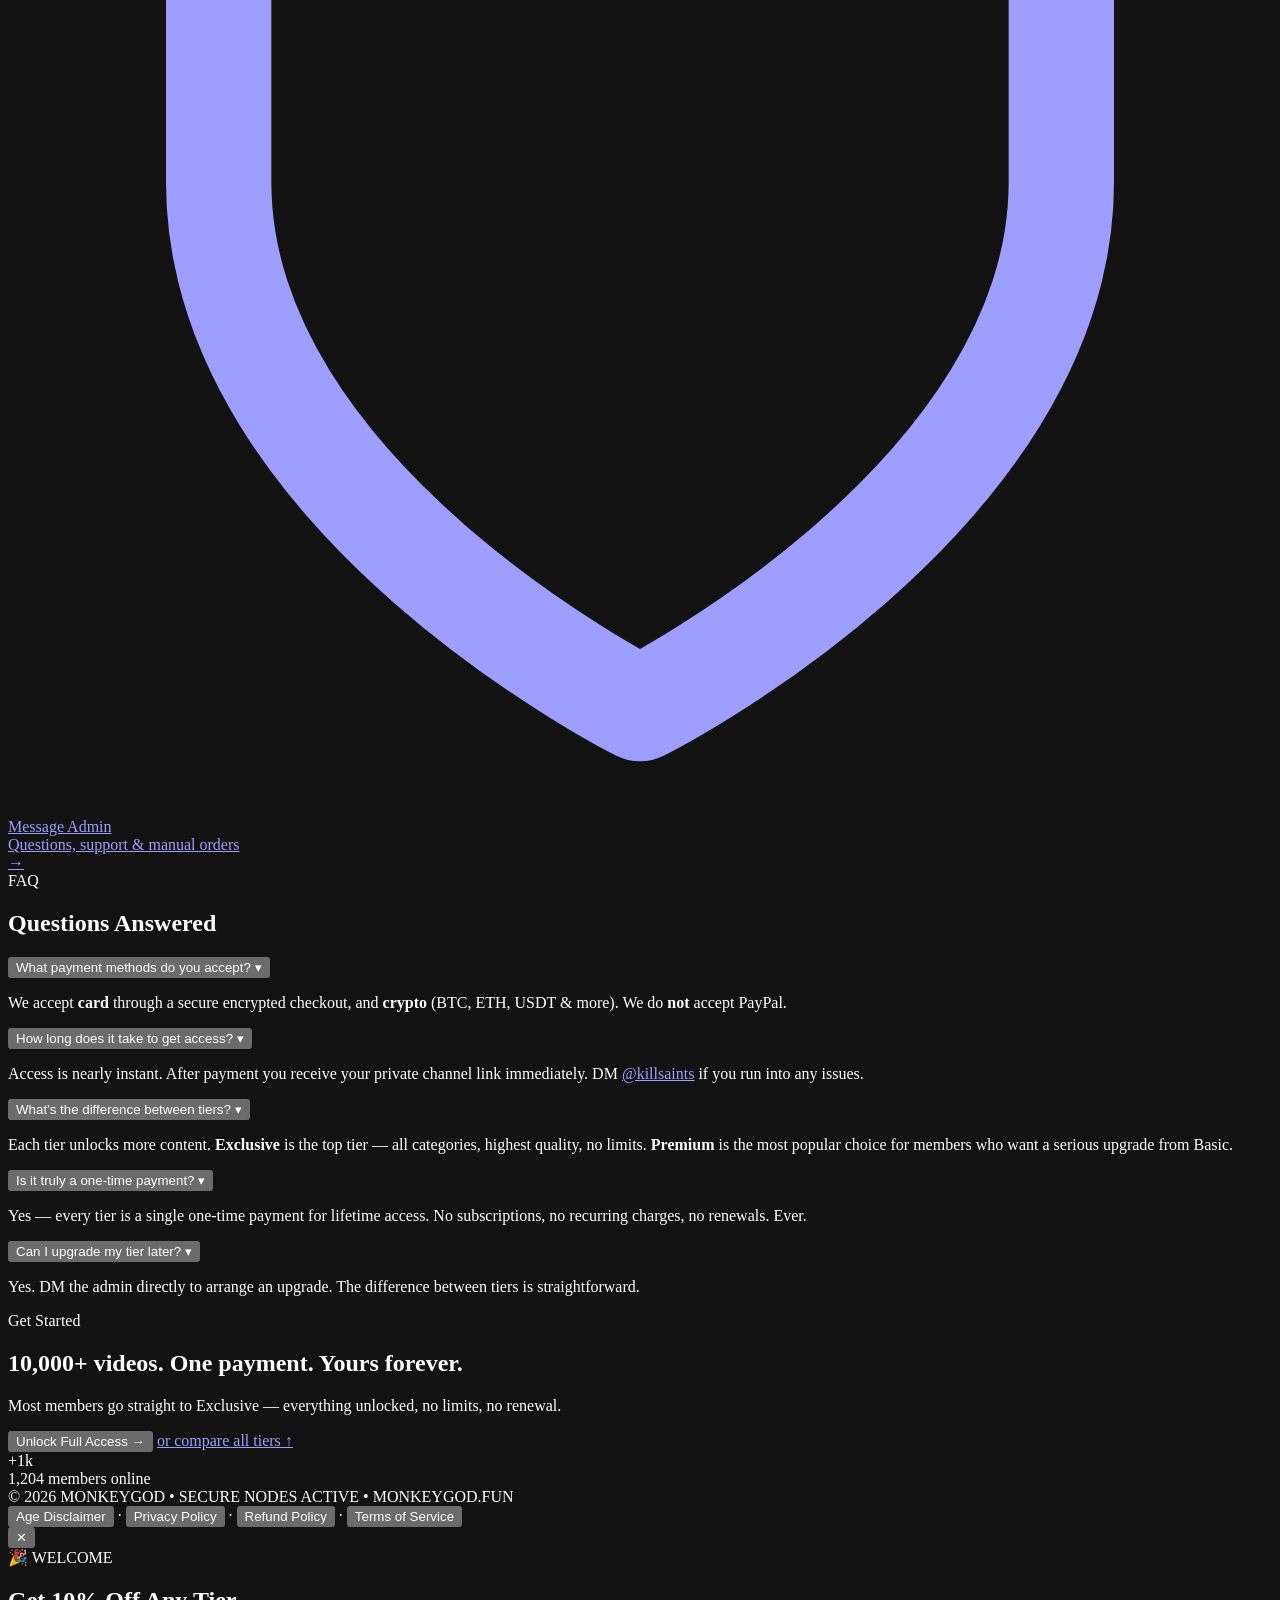
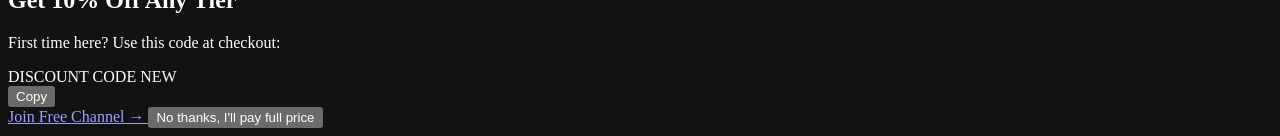
==== commit 6b862a7d: "Update stylesheet version and call to action text" ====
--- a/public/index.html
+++ b/public/index.html
@@ -22,7 +22,7 @@
   <link rel="preconnect" href="https://fonts.googleapis.com" />
   <link rel="preconnect" href="https://fonts.gstatic.com" crossorigin />
   <link href="https://fonts.googleapis.com/css2?family=Plus+Jakarta+Sans:wght@400;500;600;700;800;900&display=swap" rel="stylesheet" />
-  <link rel="stylesheet" href="/styles.css?v=28" />
+  <link rel="stylesheet" href="/styles.css?v=29" />
 </head>
 <body>
 
@@ -58,7 +58,7 @@
         <a href="https://latinagod.xyz" target="_blank" rel="noopener">Latina Content</a>
         <a href="https://blondebaddies.xyz" target="_blank" rel="noopener">Blonde Baddies</a>
       </nav>
-      <a href="#tiers" class="nav-cta">Get Access →</a>
+      <a href="#tiers" class="nav-cta">Join Now →</a>
     </div>
   </header>
 
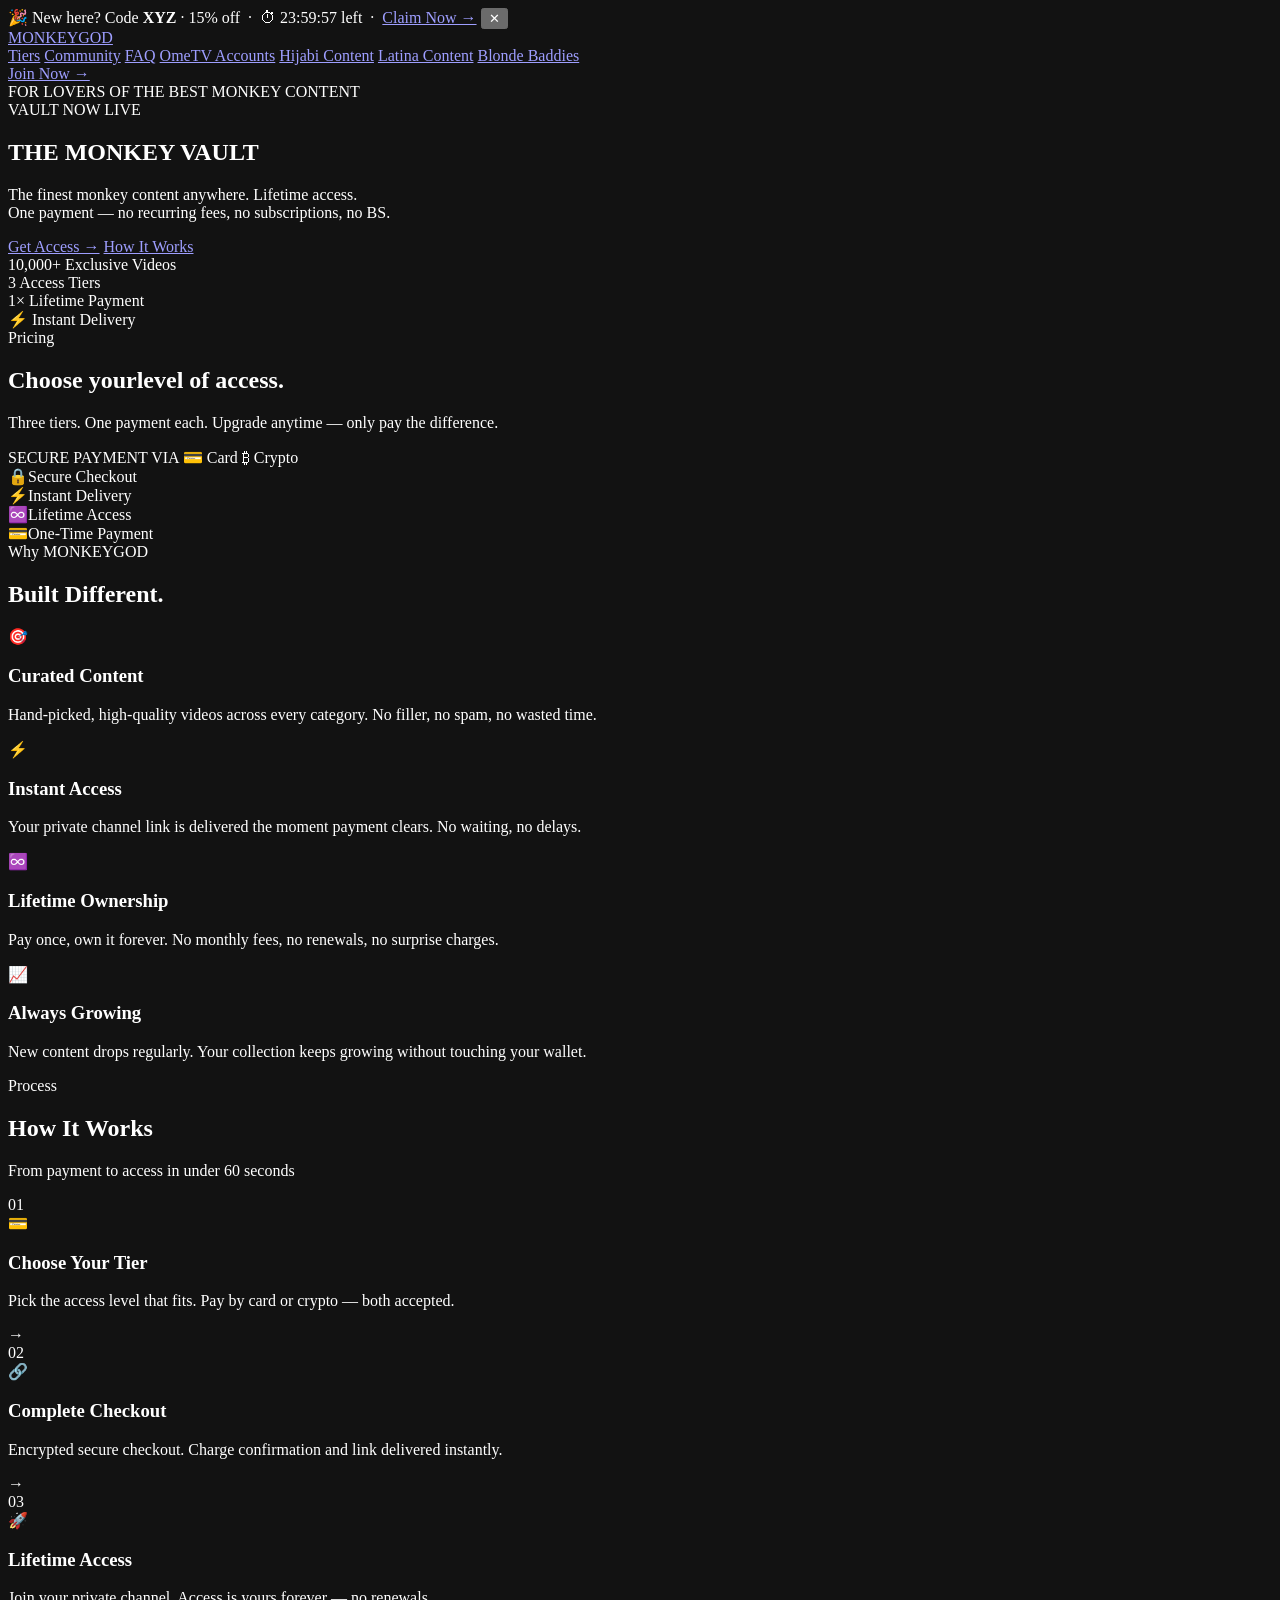
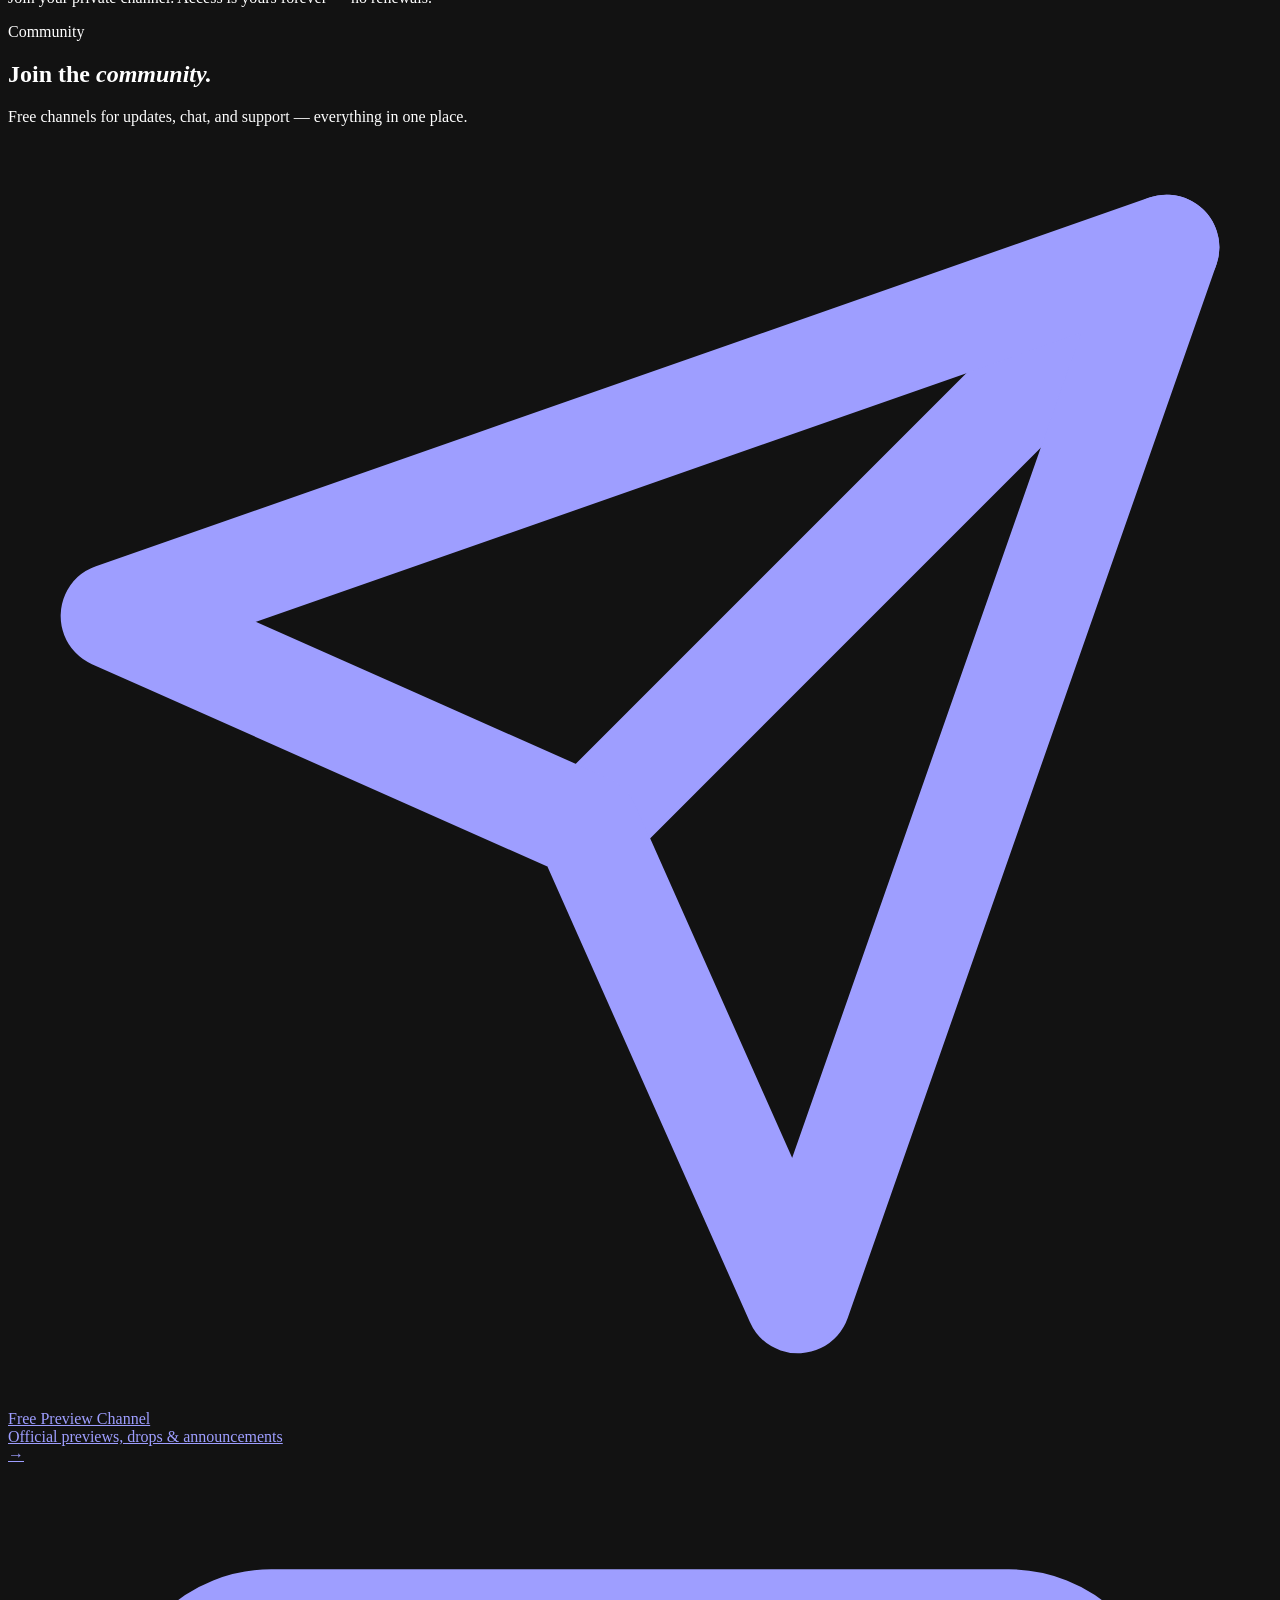
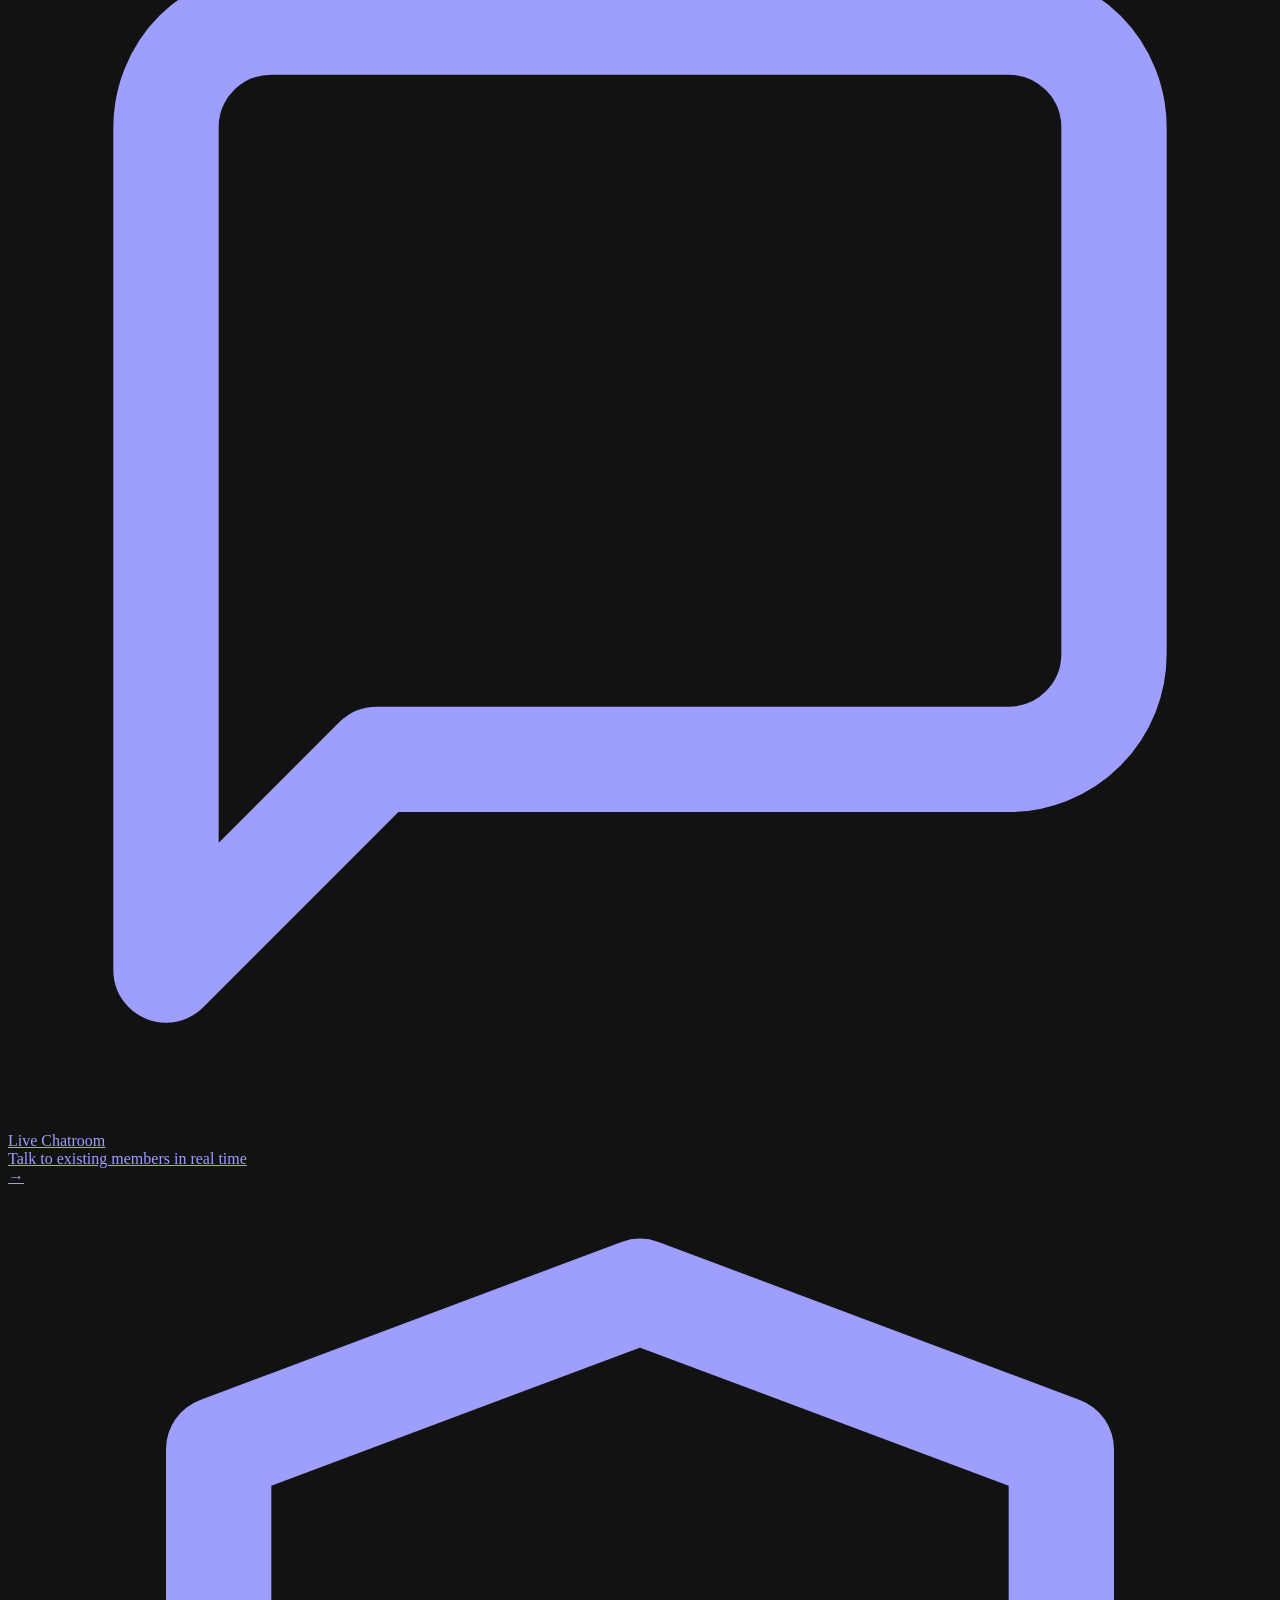
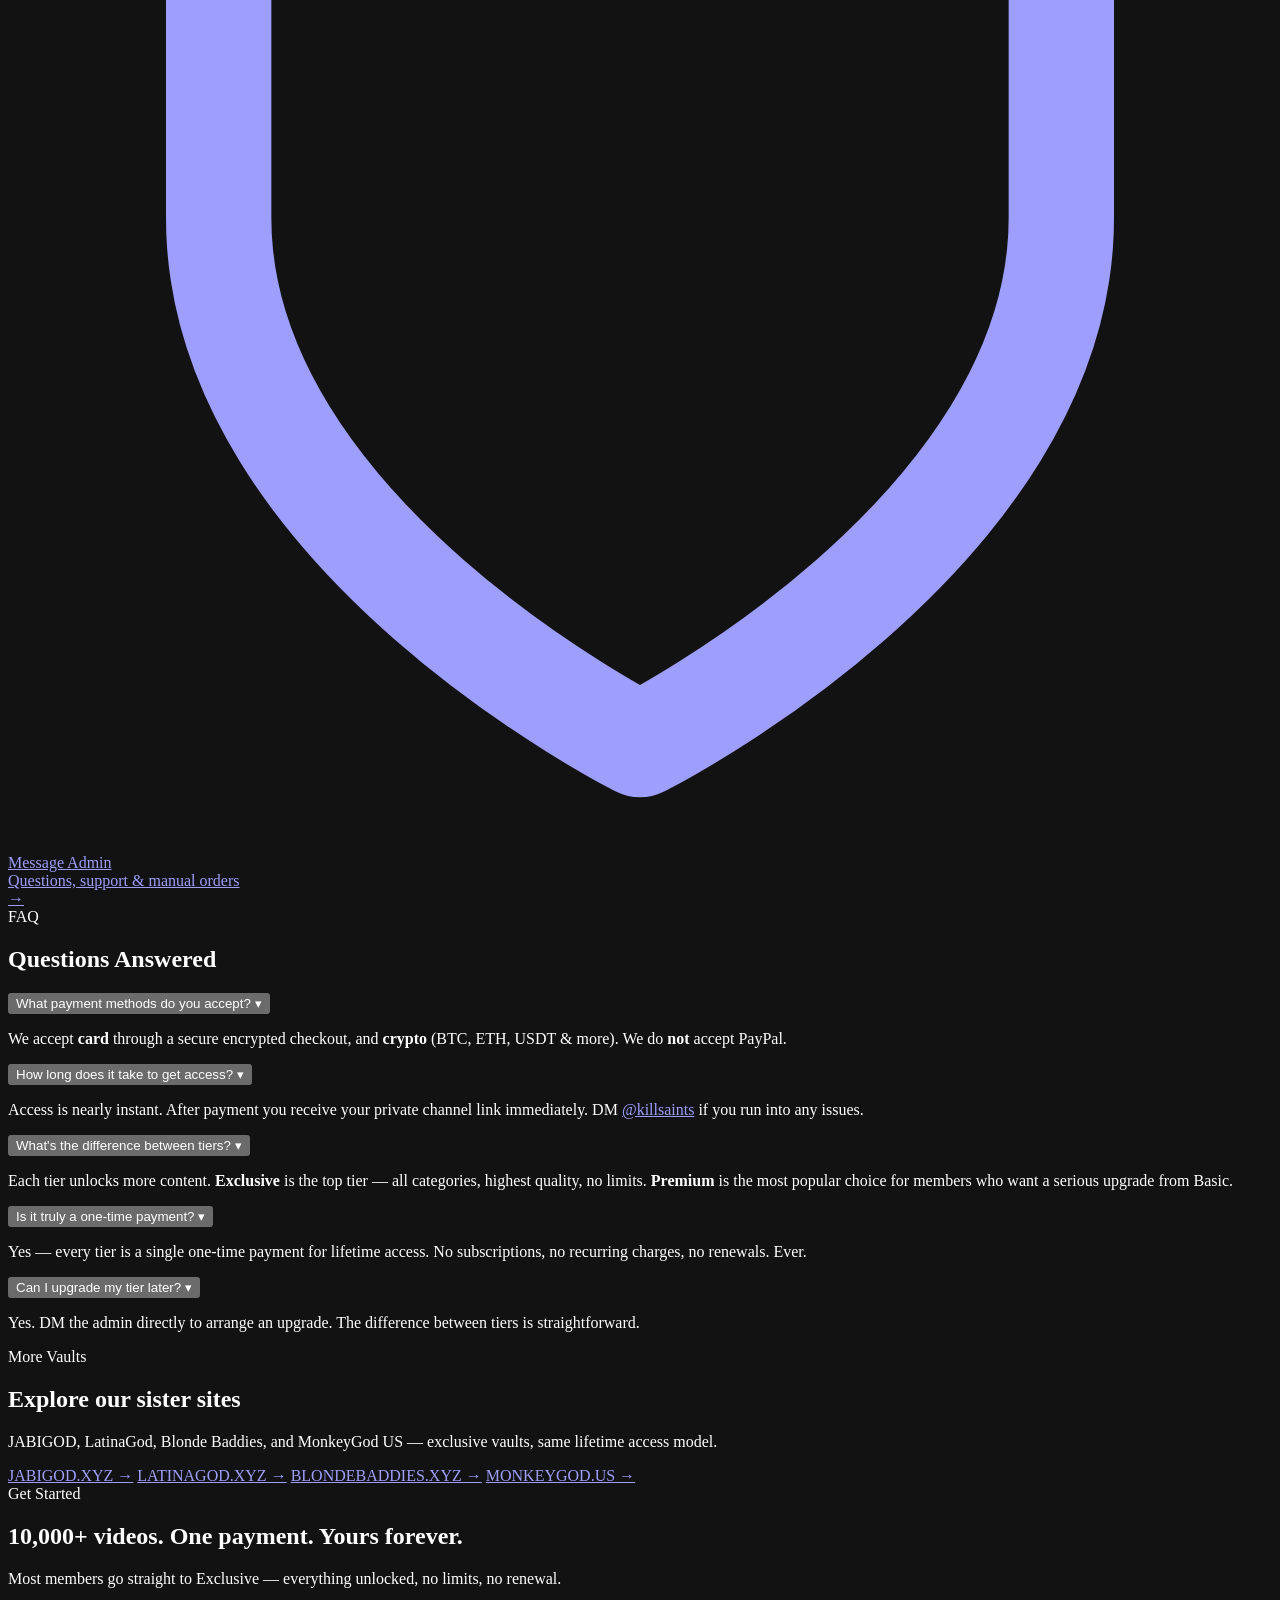
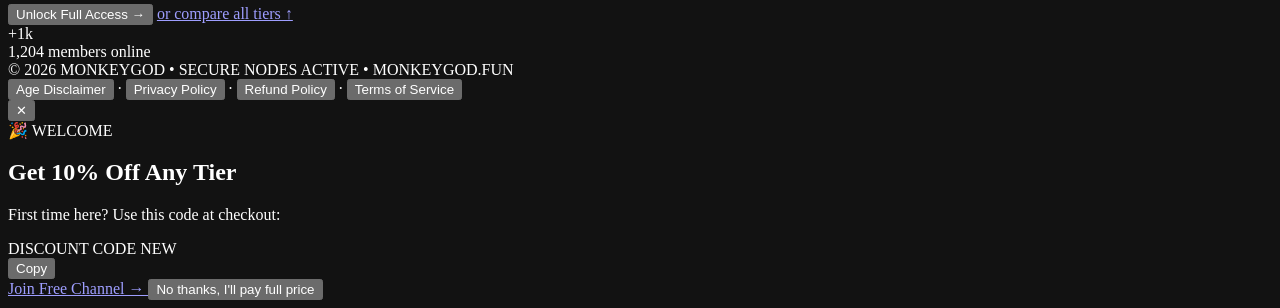
==== commit e8a515ef: "Update index.html" ====
--- a/public/index.html
+++ b/public/index.html
@@ -22,7 +22,7 @@
   <link rel="preconnect" href="https://fonts.googleapis.com" />
   <link rel="preconnect" href="https://fonts.gstatic.com" crossorigin />
   <link href="https://fonts.googleapis.com/css2?family=Plus+Jakarta+Sans:wght@400;500;600;700;800;900&display=swap" rel="stylesheet" />
-  <link rel="stylesheet" href="/styles.css?v=29" />
+  <link rel="stylesheet" href="/styles.css?v=30" />
 </head>
 <body>
 
@@ -65,17 +65,22 @@
   <!-- HERO -->
   <section class="hero">
     <div class="hero-inner">
+      <div class="hero-tagline-pill">
+        <span class="hero-tag-dot"></span>
+        FOR LOVERS OF THE BEST MONKEY CONTENT
+      </div>
       <div class="hero-eyebrow-pill">
         <span class="hero-pulse"></span>
-        NEW · EXCLUSIVE VAULT · MEMBERS ONLY
+        VAULT NOW LIVE
       </div>
       <h1 class="hero-headline">
-        <span style="background:linear-gradient(140deg,#d4a8ff 0%,#9333ea 55%,#7c28c7 100%);-webkit-background-clip:text;-webkit-text-fill-color:transparent;background-clip:text;display:inline-block">MONKEYGOD</span>
+        <span class="hl-top">THE MONKEY</span>
+        <span class="hl-bot">VAULT</span>
       </h1>
-      <p class="hero-sub">10,000+ exclusive videos. One payment. Yours forever. No subscriptions, no renewals — instant lifetime access.</p>
+      <p class="hero-sub">The finest monkey content anywhere. Lifetime access.<br>One payment — no recurring fees, no subscriptions, no BS.</p>
       <div class="hero-actions">
-        <a href="#tiers" class="hero-btn">Unlock Access →</a>
-        <a href="#how" class="hero-ghost">See How It Works</a>
+        <a href="#tiers" class="hero-btn">Get Access →</a>
+        <a href="#how" class="hero-ghost">How It Works</a>
       </div>
       <div class="hero-stats">
         <div class="hero-stat">
@@ -119,8 +124,8 @@
     <div class="section-inner">
       <div class="tiers-header">
         <div class="section-eyebrow">Pricing</div>
-        <h2 class="tiers-title">CHOOSE YOUR TIER</h2>
-        <p class="tiers-sub">One-time payment · lifetime access · instant delivery</p>
+        <h2 class="tiers-title"><span class="tt-a">Choose your</span><span class="tt-b">level of access.</span></h2>
+        <p class="tiers-sub">Three tiers. One payment each. Upgrade anytime — only pay the difference.</p>
       </div>
       <div id="tier-grid" class="tier-grid"></div>
       <div class="pay-methods">
@@ -207,8 +212,8 @@
   <section class="page-section community-section reveal" id="community">
     <div class="section-inner">
       <div class="section-eyebrow">Community</div>
-      <h2 class="section-title">Join The Inner Circle</h2>
-      <p class="section-sub">Free previews, live chatroom &amp; direct admin support</p>
+      <h2 class="section-title">Join the <em>community.</em></h2>
+      <p class="section-sub">Free channels for updates, chat, and support — everything in one place.</p>
 
       <div class="community-links">
         <a id="btn-channel" class="community-card" href="#" target="_blank" rel="noopener">
@@ -280,6 +285,22 @@
           <button class="faq-question">Can I upgrade my tier later? <span class="faq-chevron">▾</span></button>
           <div class="faq-answer"><p>Yes. DM the admin directly to arrange an upgrade. The difference between tiers is straightforward.</p></div>
         </div>
+      </div>
+    </div>
+  </section>
+
+
+  <!-- SISTER SITES -->
+  <section class="sister-section reveal">
+    <div class="sister-slab">
+      <div class="sister-eyebrow">More Vaults</div>
+      <h2 class="sister-title">Explore our sister sites</h2>
+      <p class="sister-sub">JABIGOD, LatinaGod, Blonde Baddies, and MonkeyGod US — exclusive vaults, same lifetime access model.</p>
+      <div class="sister-links">
+        <a class="sister-btn" href="https://jabigod.xyz" target="_blank" rel="noopener">JABIGOD.XYZ →</a>
+        <a class="sister-btn" href="https://latinagod.xyz" target="_blank" rel="noopener">LATINAGOD.XYZ →</a>
+        <a class="sister-btn" href="https://blondebaddies.xyz" target="_blank" rel="noopener">BLONDEBADDIES.XYZ →</a>
+        <a class="sister-btn" href="https://monkeygod.us" target="_blank" rel="noopener">MONKEYGOD.US →</a>
       </div>
     </div>
   </section>
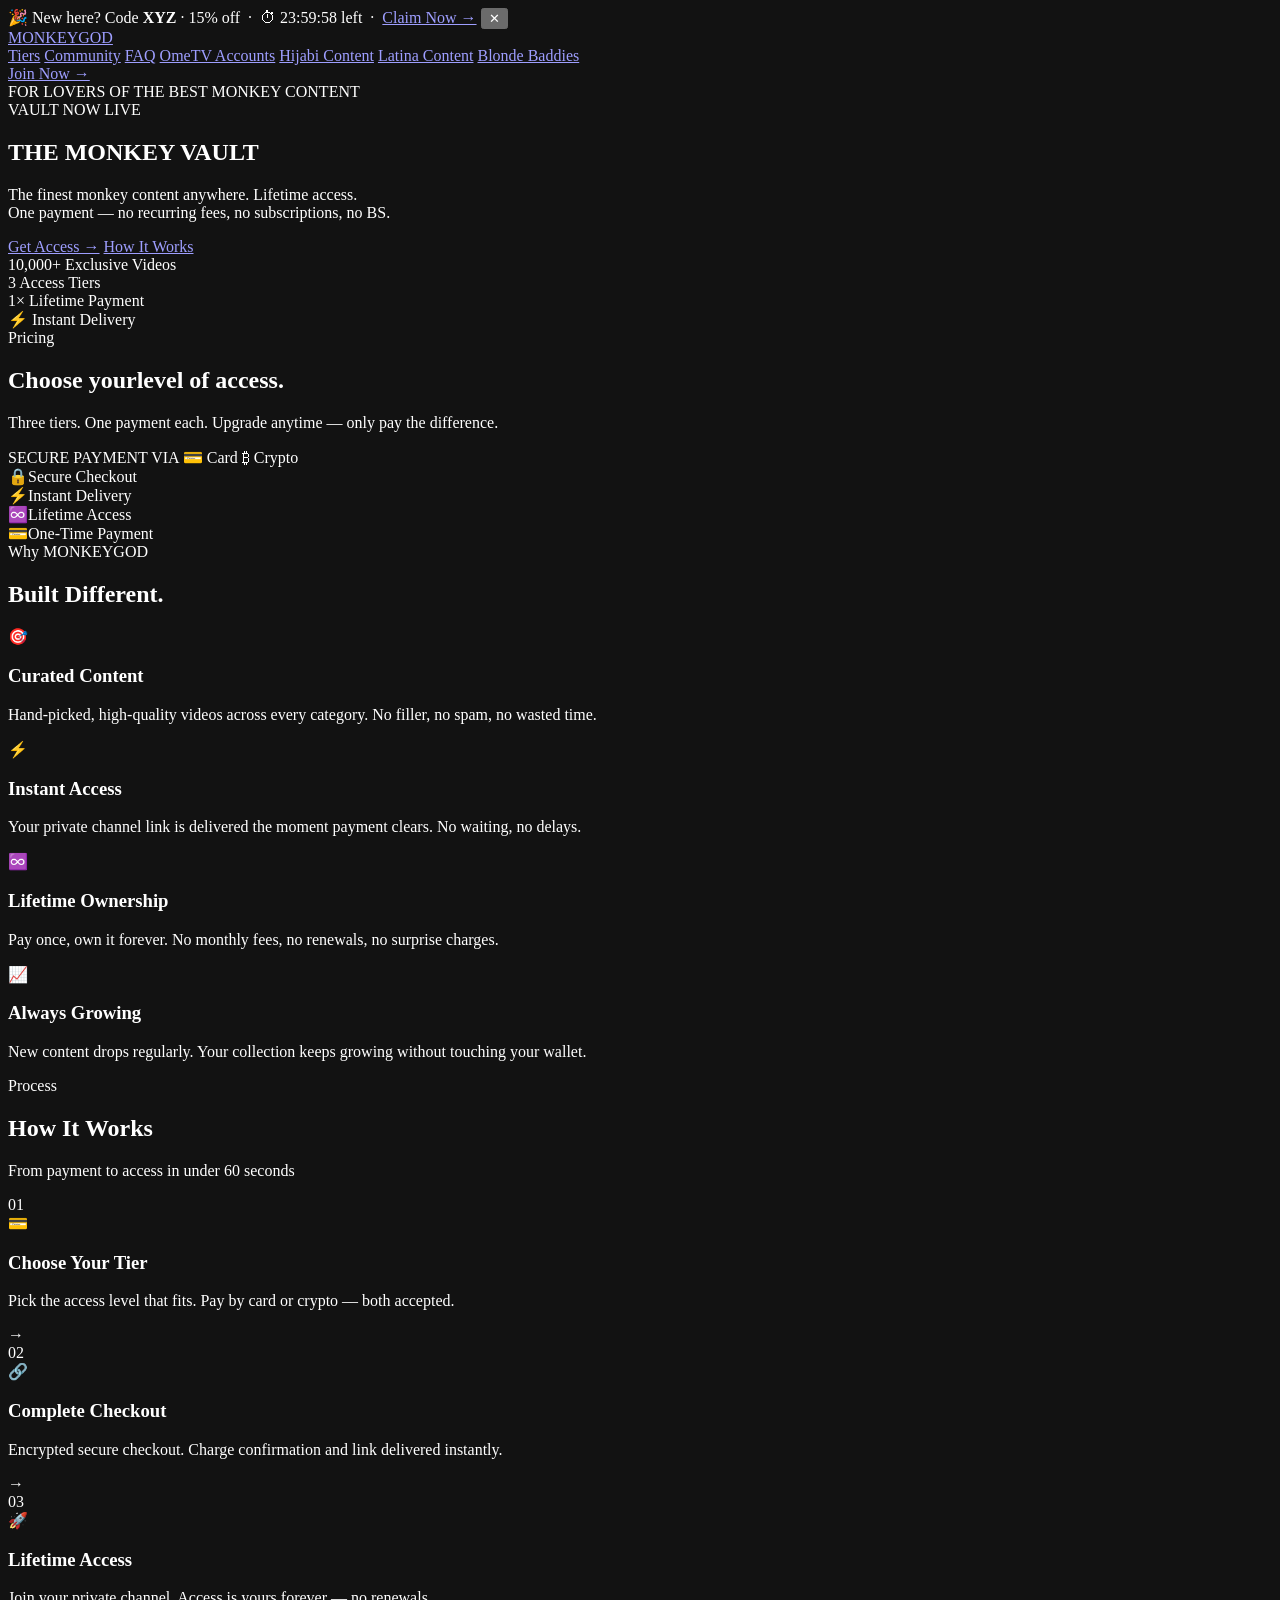
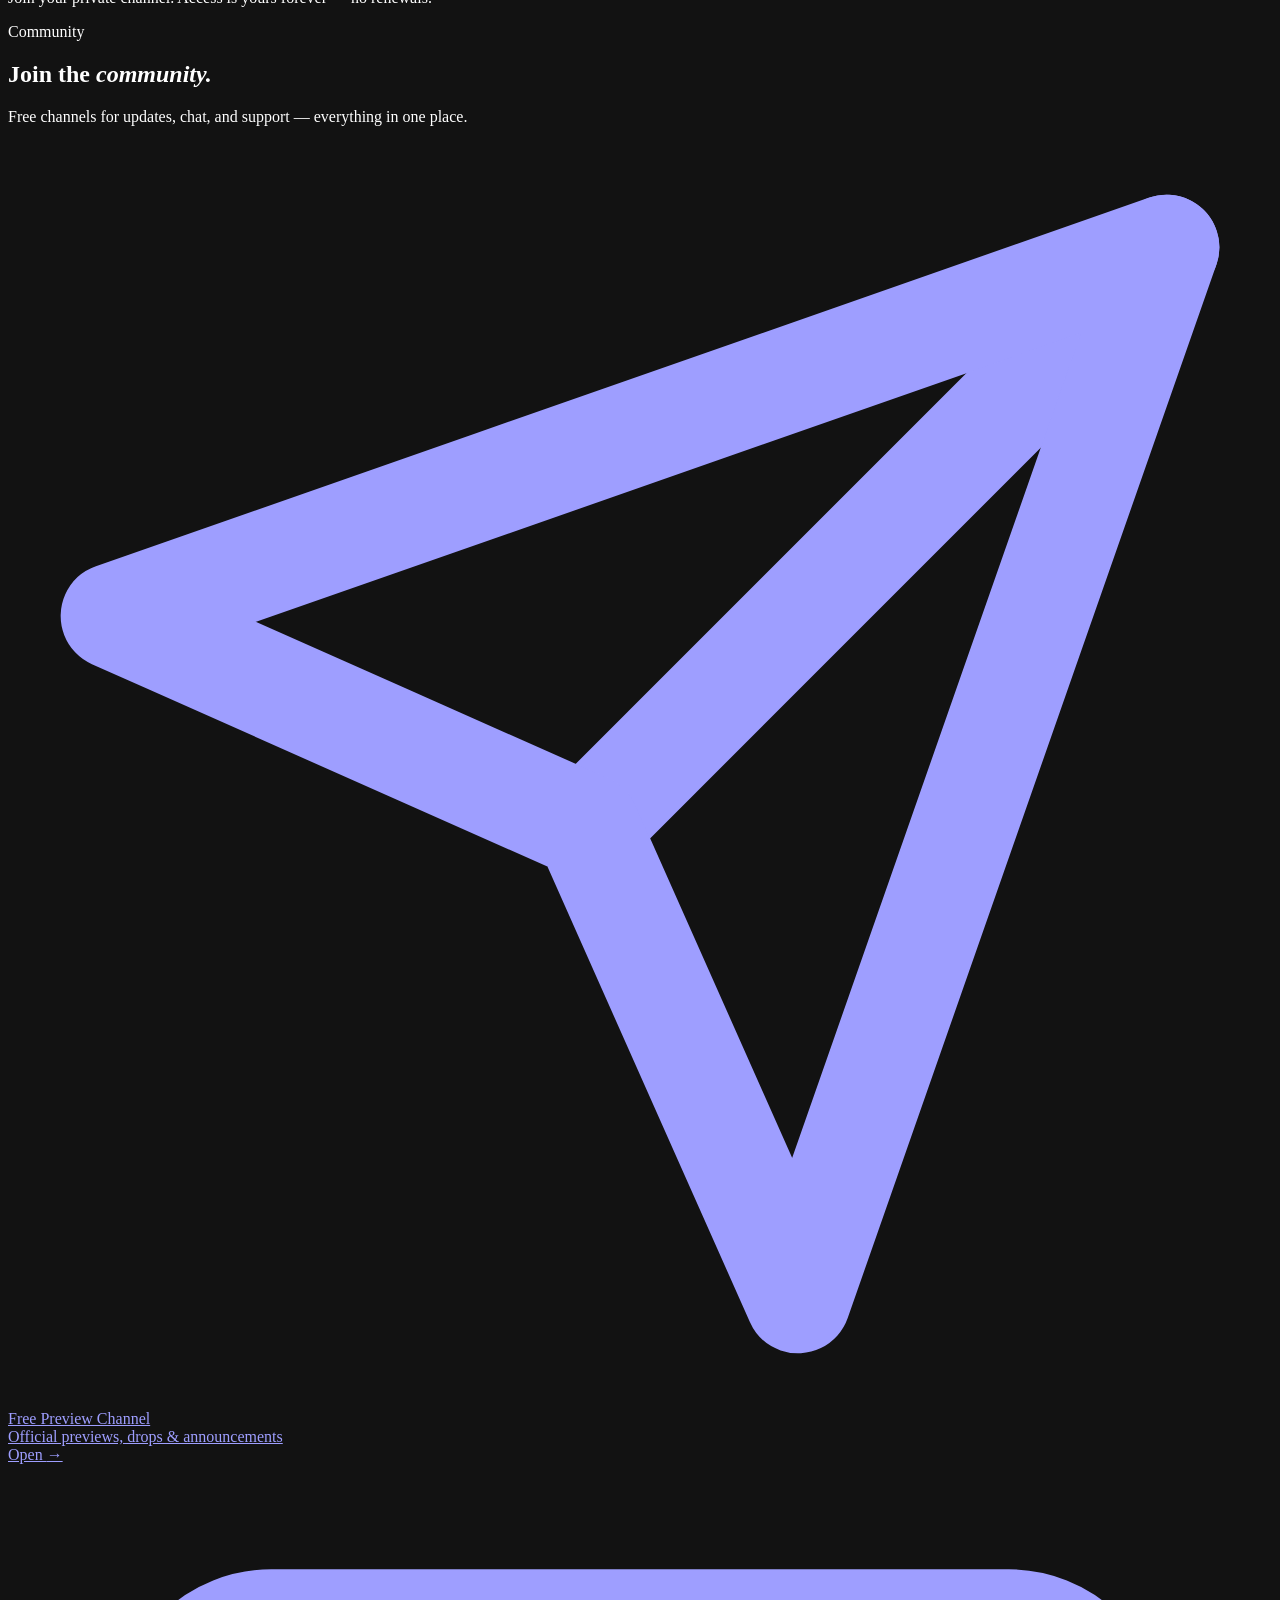
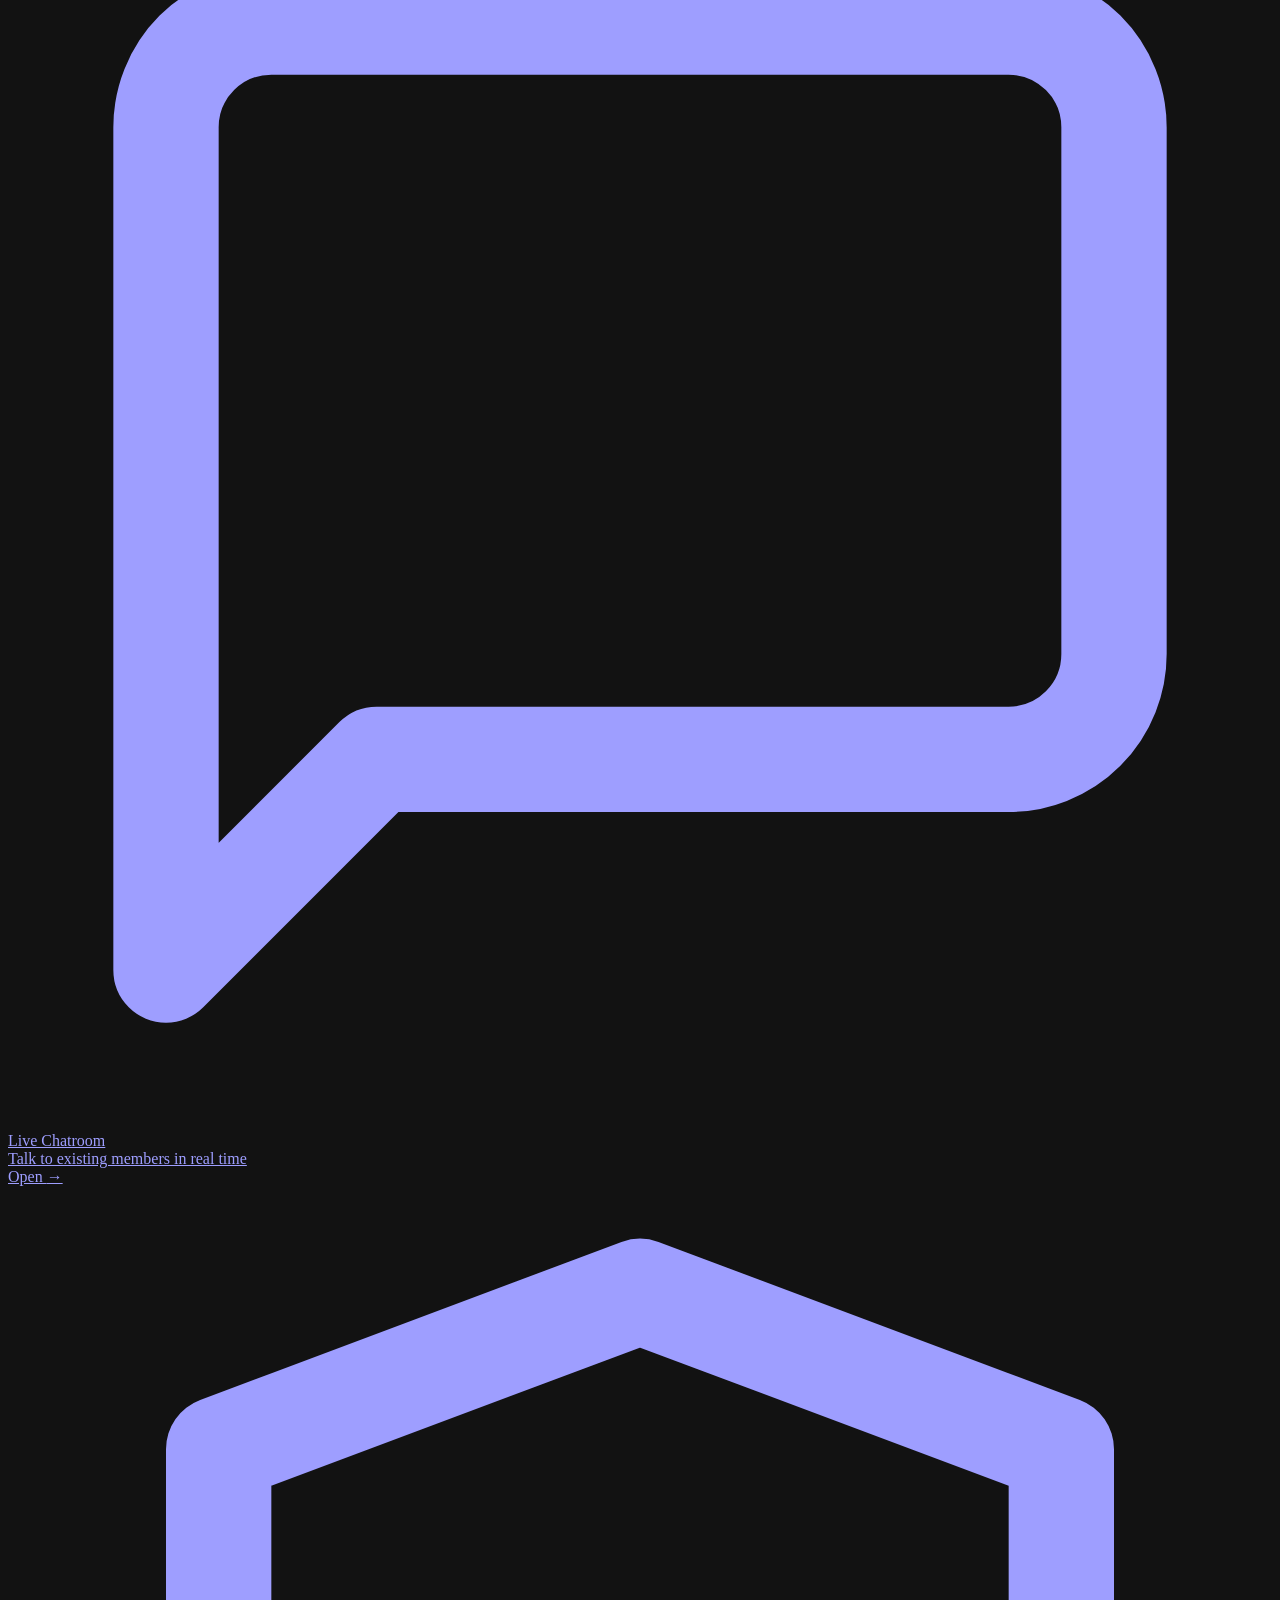
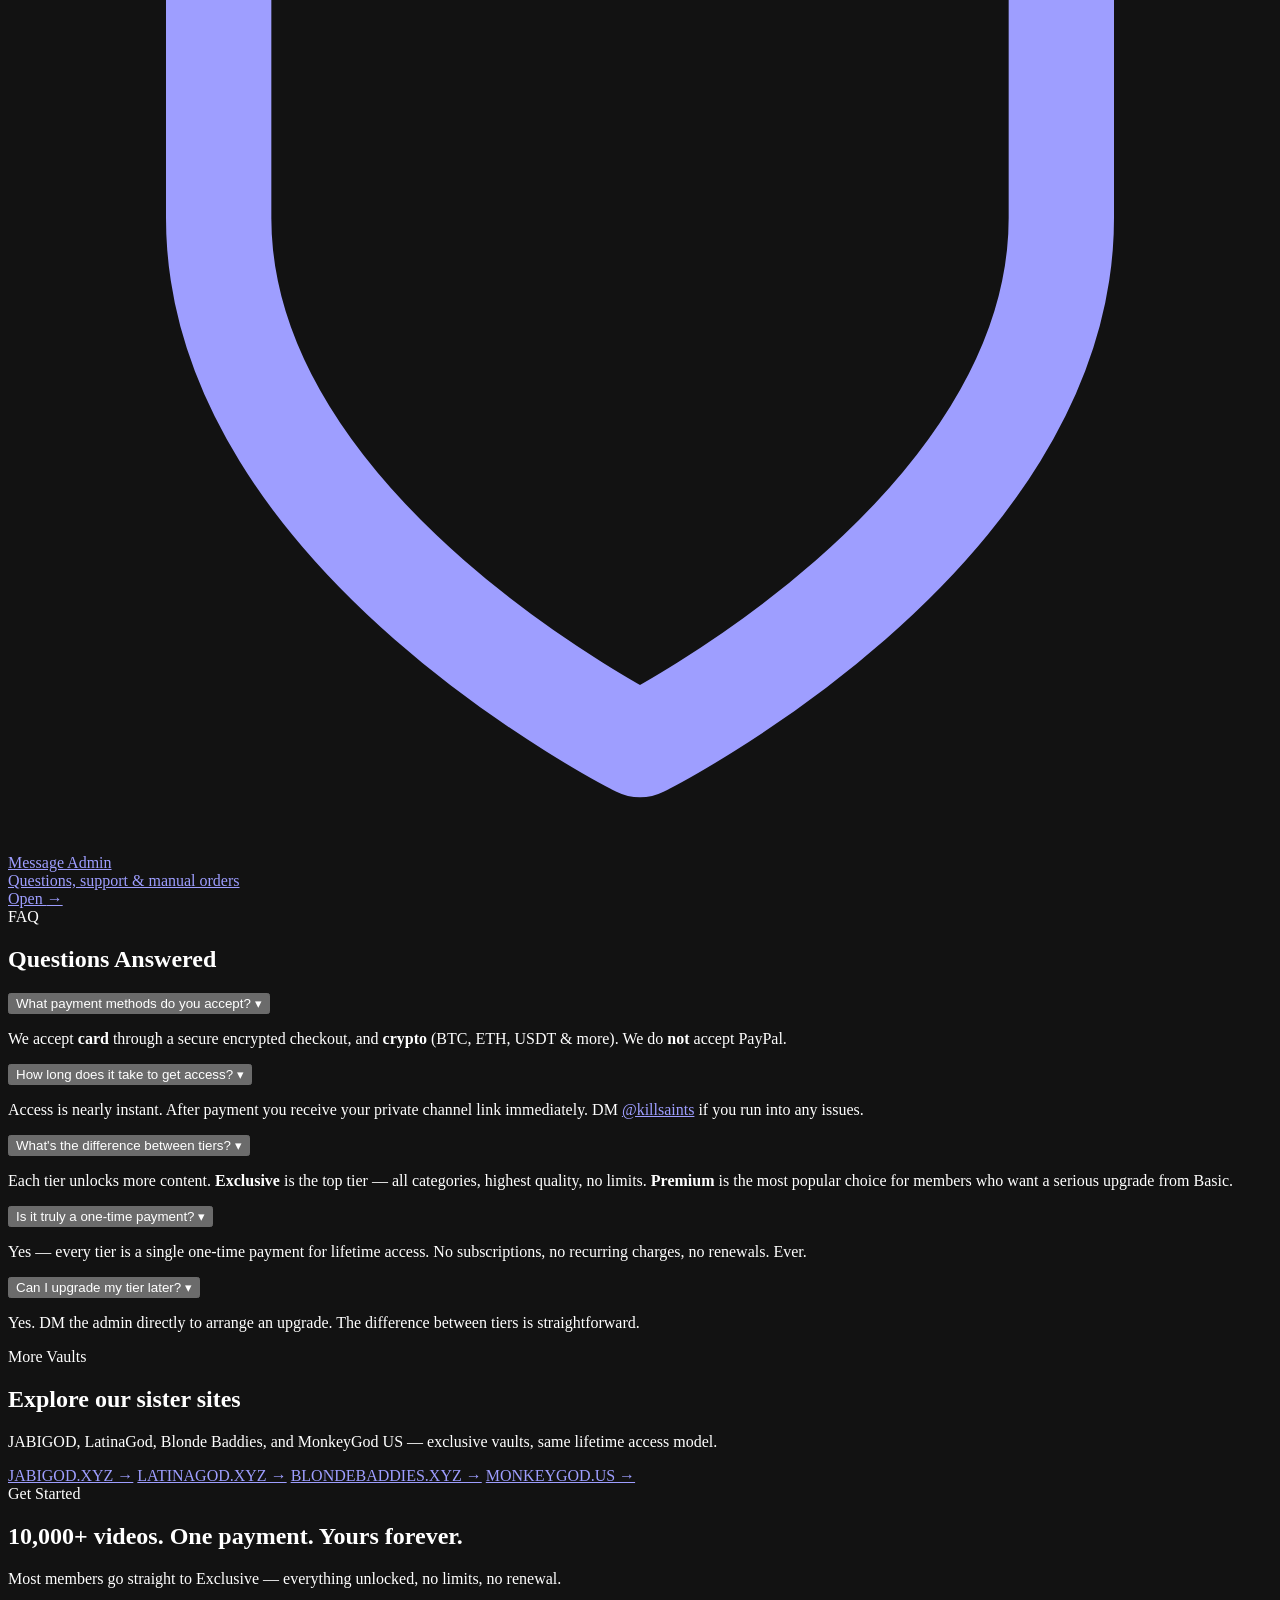
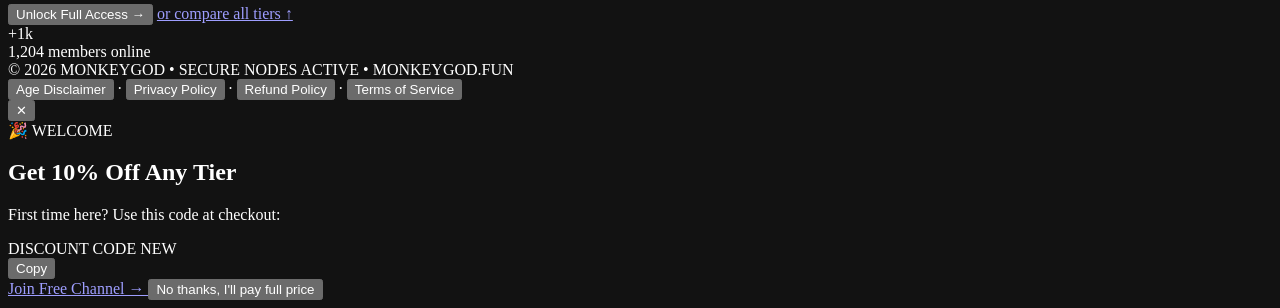
==== commit 922dc660: "Update stylesheet version and community button elements" ====
--- a/public/index.html
+++ b/public/index.html
@@ -22,7 +22,7 @@
   <link rel="preconnect" href="https://fonts.googleapis.com" />
   <link rel="preconnect" href="https://fonts.gstatic.com" crossorigin />
   <link href="https://fonts.googleapis.com/css2?family=Plus+Jakarta+Sans:wght@400;500;600;700;800;900&display=swap" rel="stylesheet" />
-  <link rel="stylesheet" href="/styles.css?v=30" />
+  <link rel="stylesheet" href="/styles.css?v=34" />
 </head>
 <body>
 
@@ -227,7 +227,7 @@
             <div class="community-title">Free Preview Channel</div>
             <div class="community-sub">Official previews, drops &amp; announcements</div>
           </div>
-          <span class="community-arrow" aria-hidden="true">→</span>
+          <span class="community-btn">Open <span aria-hidden="true">→</span></span>
         </a>
 
         <a id="btn-chatroom" class="community-card" href="#" target="_blank" rel="noopener">
@@ -240,7 +240,7 @@
             <div class="community-title">Live Chatroom</div>
             <div class="community-sub">Talk to existing members in real time</div>
           </div>
-          <span class="community-arrow" aria-hidden="true">→</span>
+          <span class="community-btn">Open <span aria-hidden="true">→</span></span>
         </a>
 
         <a id="btn-admin" class="community-card" href="#" target="_blank" rel="noopener">
@@ -253,7 +253,7 @@
             <div class="community-title">Message Admin</div>
             <div class="community-sub">Questions, support &amp; manual orders</div>
           </div>
-          <span class="community-arrow" aria-hidden="true">→</span>
+          <span class="community-btn">Open <span aria-hidden="true">→</span></span>
         </a>
       </div>
     </div>
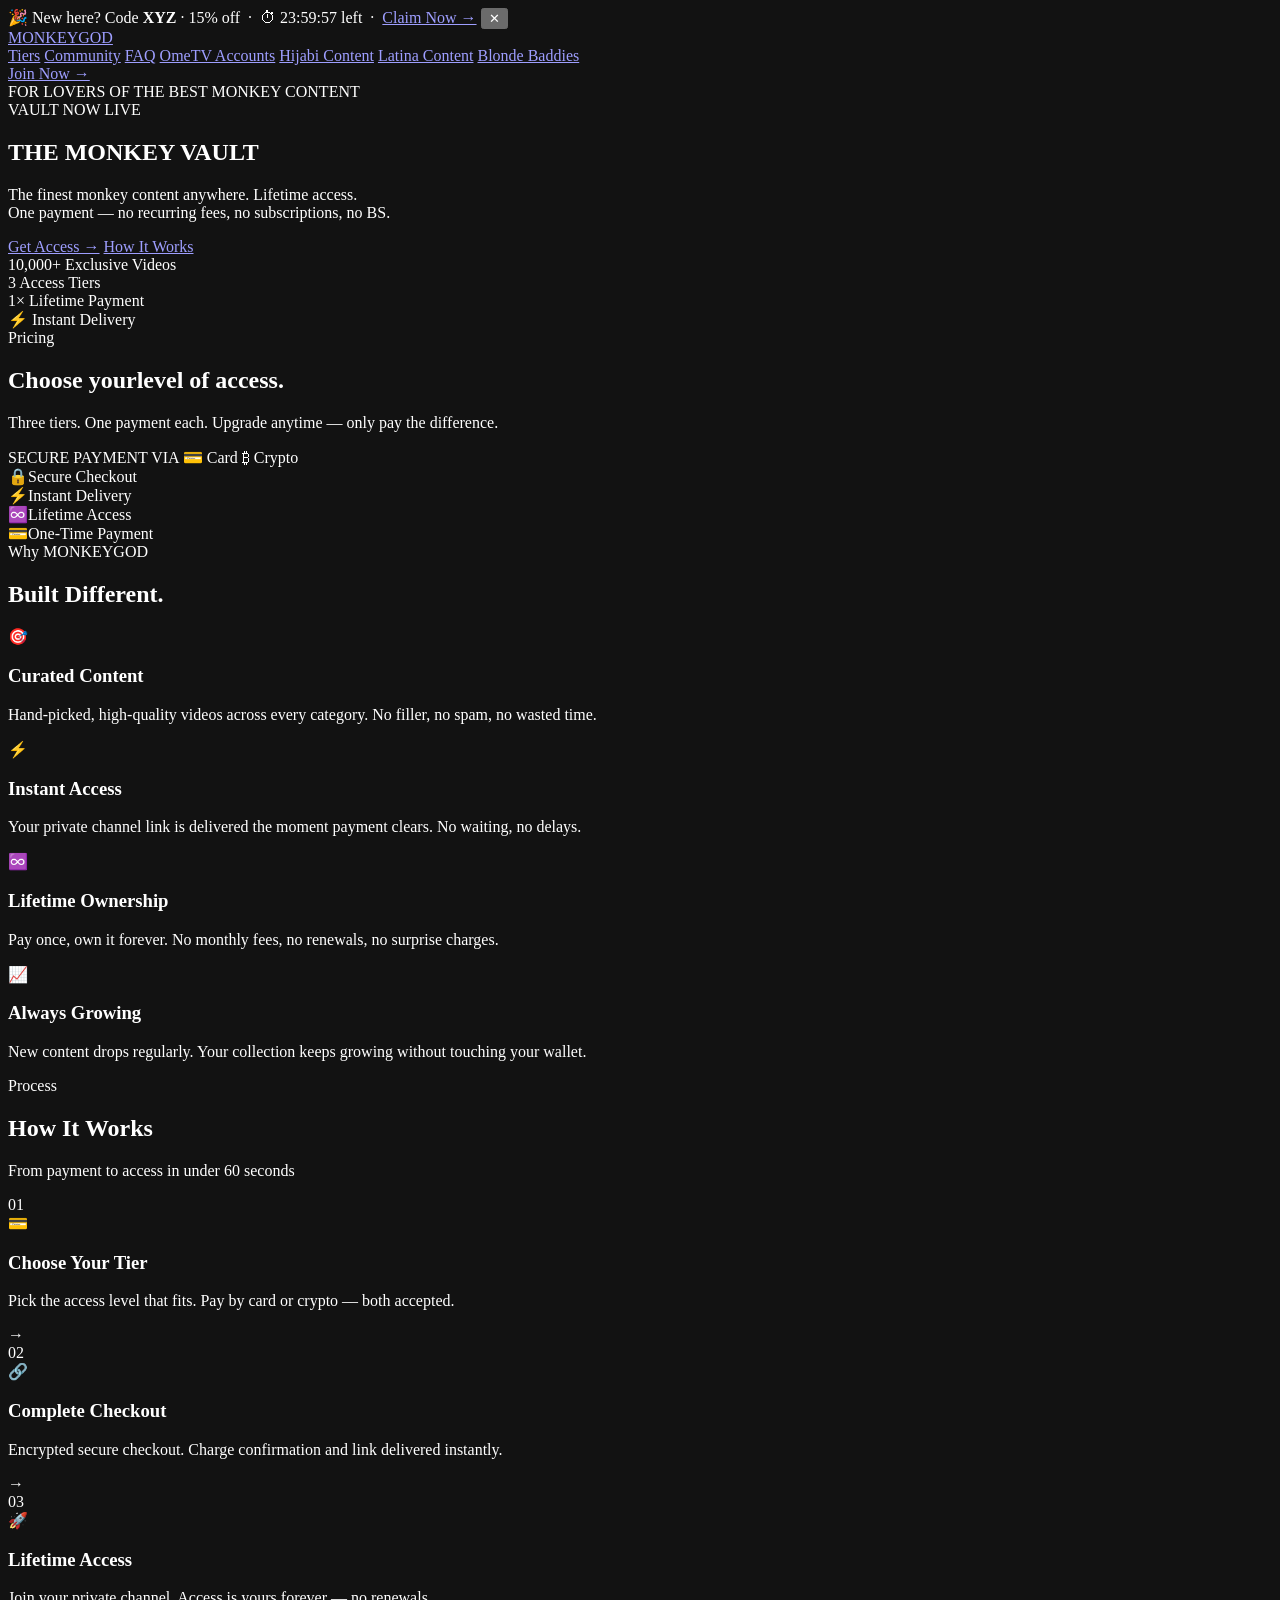
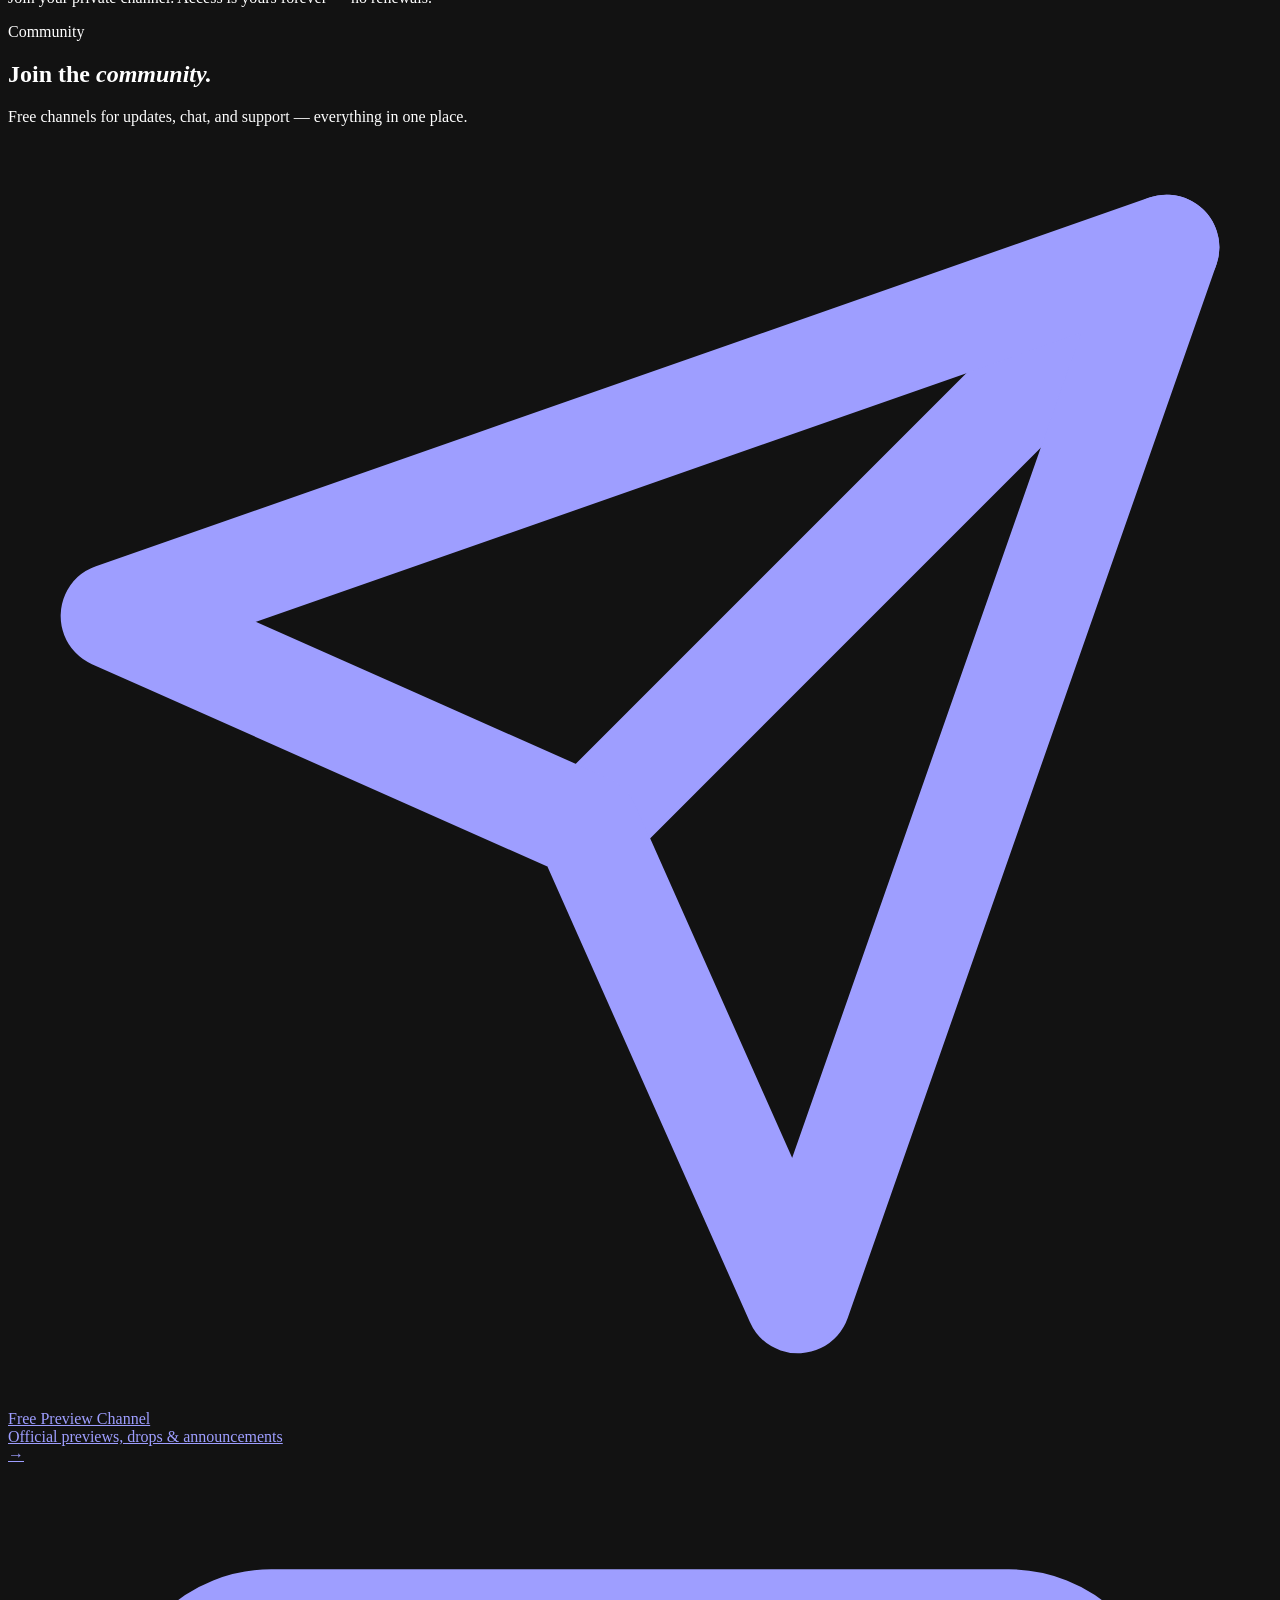
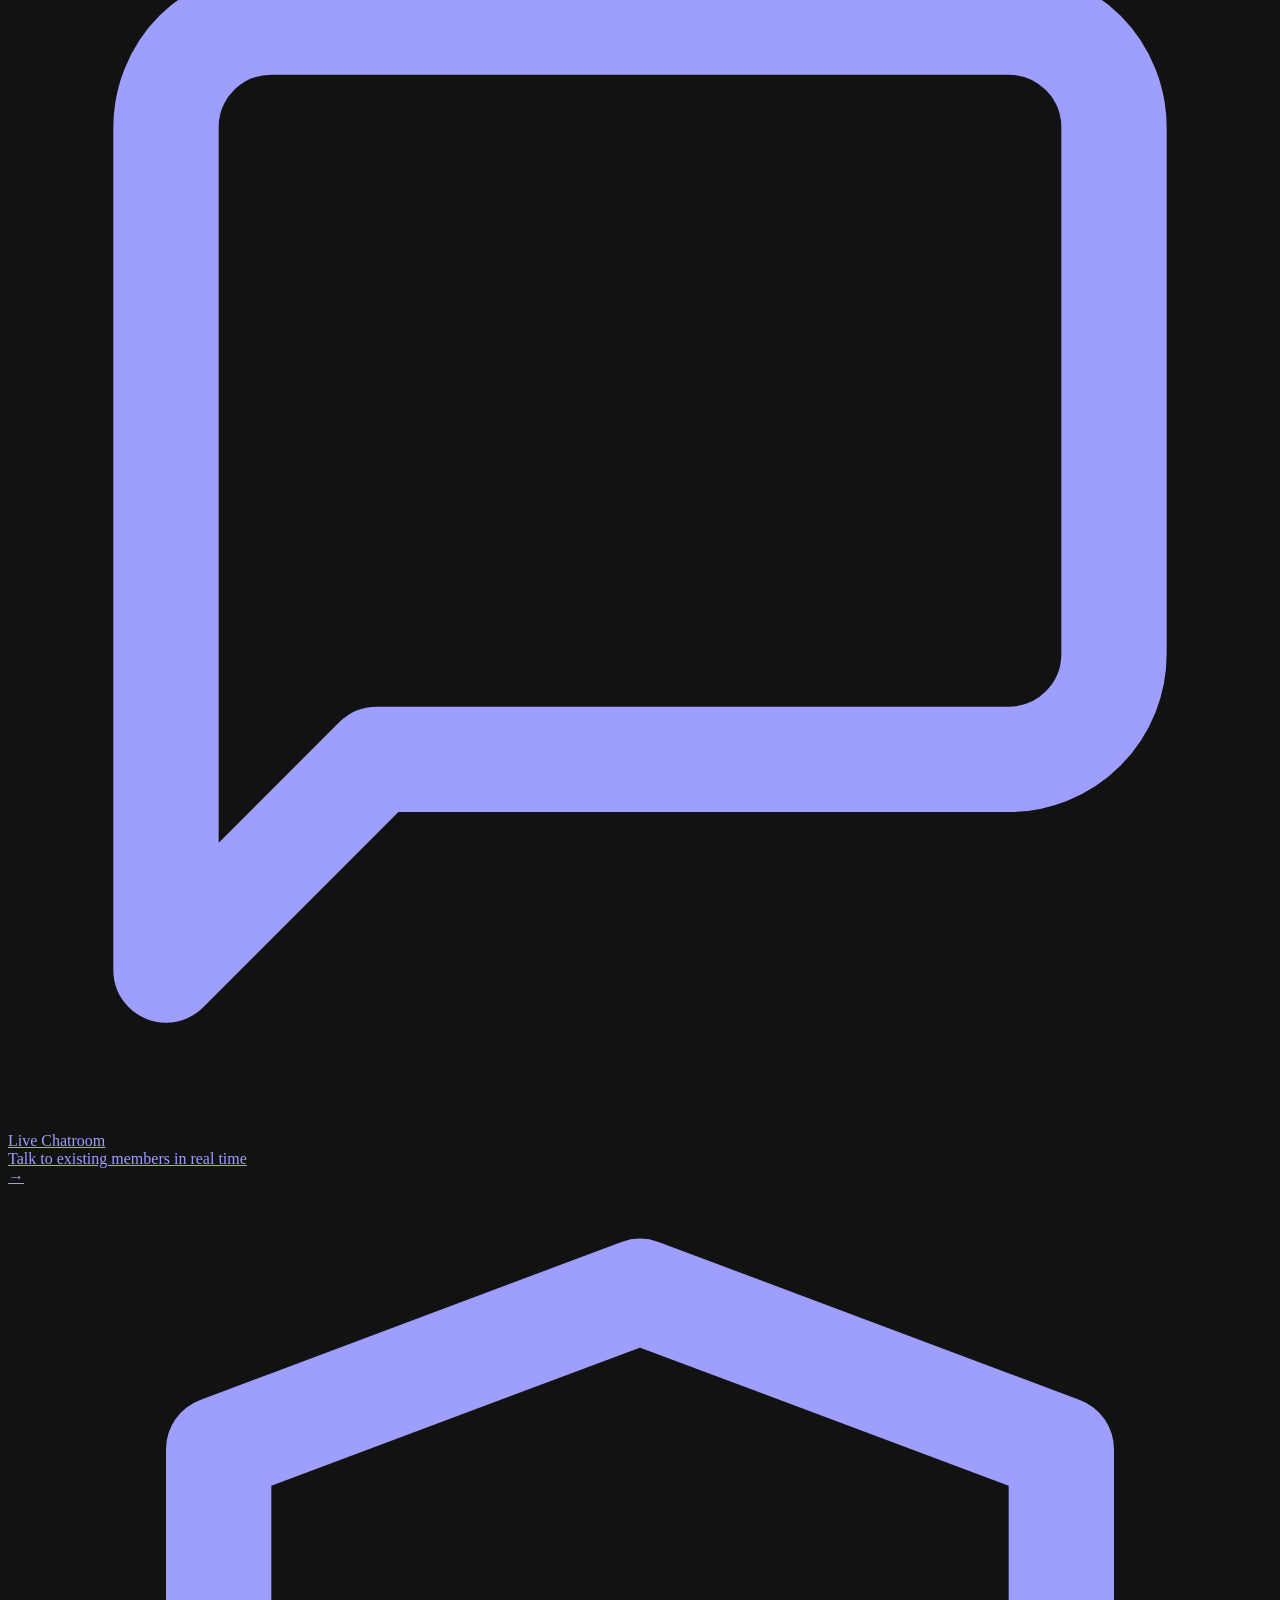
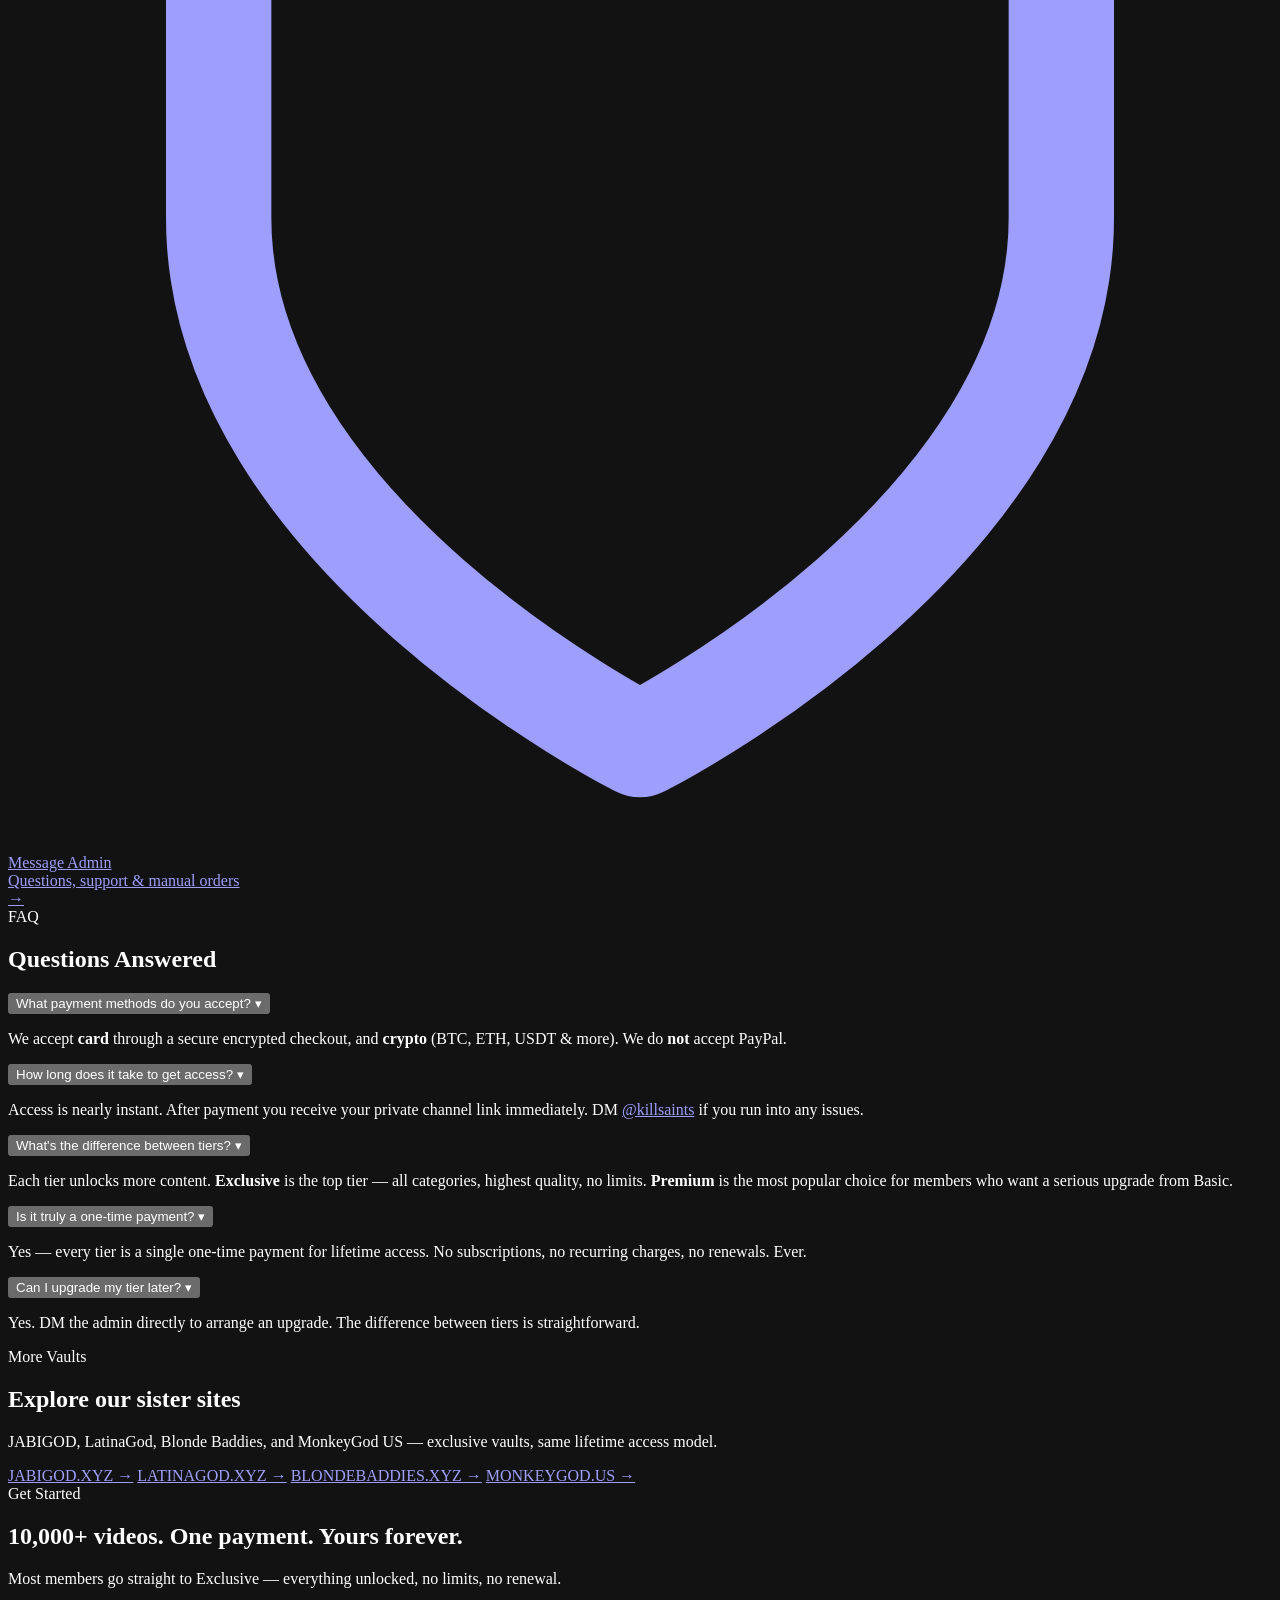
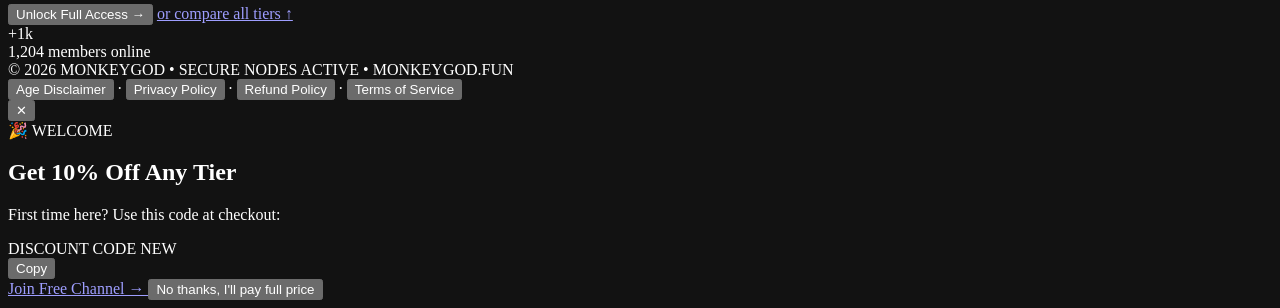
==== commit 46808957: "Update stylesheet version and button accessibility" ====
--- a/public/index.html
+++ b/public/index.html
@@ -22,7 +22,7 @@
   <link rel="preconnect" href="https://fonts.googleapis.com" />
   <link rel="preconnect" href="https://fonts.gstatic.com" crossorigin />
   <link href="https://fonts.googleapis.com/css2?family=Plus+Jakarta+Sans:wght@400;500;600;700;800;900&display=swap" rel="stylesheet" />
-  <link rel="stylesheet" href="/styles.css?v=34" />
+  <link rel="stylesheet" href="/styles.css?v=35" />
 </head>
 <body>
 
@@ -227,7 +227,7 @@
             <div class="community-title">Free Preview Channel</div>
             <div class="community-sub">Official previews, drops &amp; announcements</div>
           </div>
-          <span class="community-btn">Open <span aria-hidden="true">→</span></span>
+          <span class="community-btn" aria-hidden="true">→</span>
         </a>
 
         <a id="btn-chatroom" class="community-card" href="#" target="_blank" rel="noopener">
@@ -240,7 +240,7 @@
             <div class="community-title">Live Chatroom</div>
             <div class="community-sub">Talk to existing members in real time</div>
           </div>
-          <span class="community-btn">Open <span aria-hidden="true">→</span></span>
+          <span class="community-btn" aria-hidden="true">→</span>
         </a>
 
         <a id="btn-admin" class="community-card" href="#" target="_blank" rel="noopener">
@@ -253,7 +253,7 @@
             <div class="community-title">Message Admin</div>
             <div class="community-sub">Questions, support &amp; manual orders</div>
           </div>
-          <span class="community-btn">Open <span aria-hidden="true">→</span></span>
+          <span class="community-btn" aria-hidden="true">→</span>
         </a>
       </div>
     </div>
